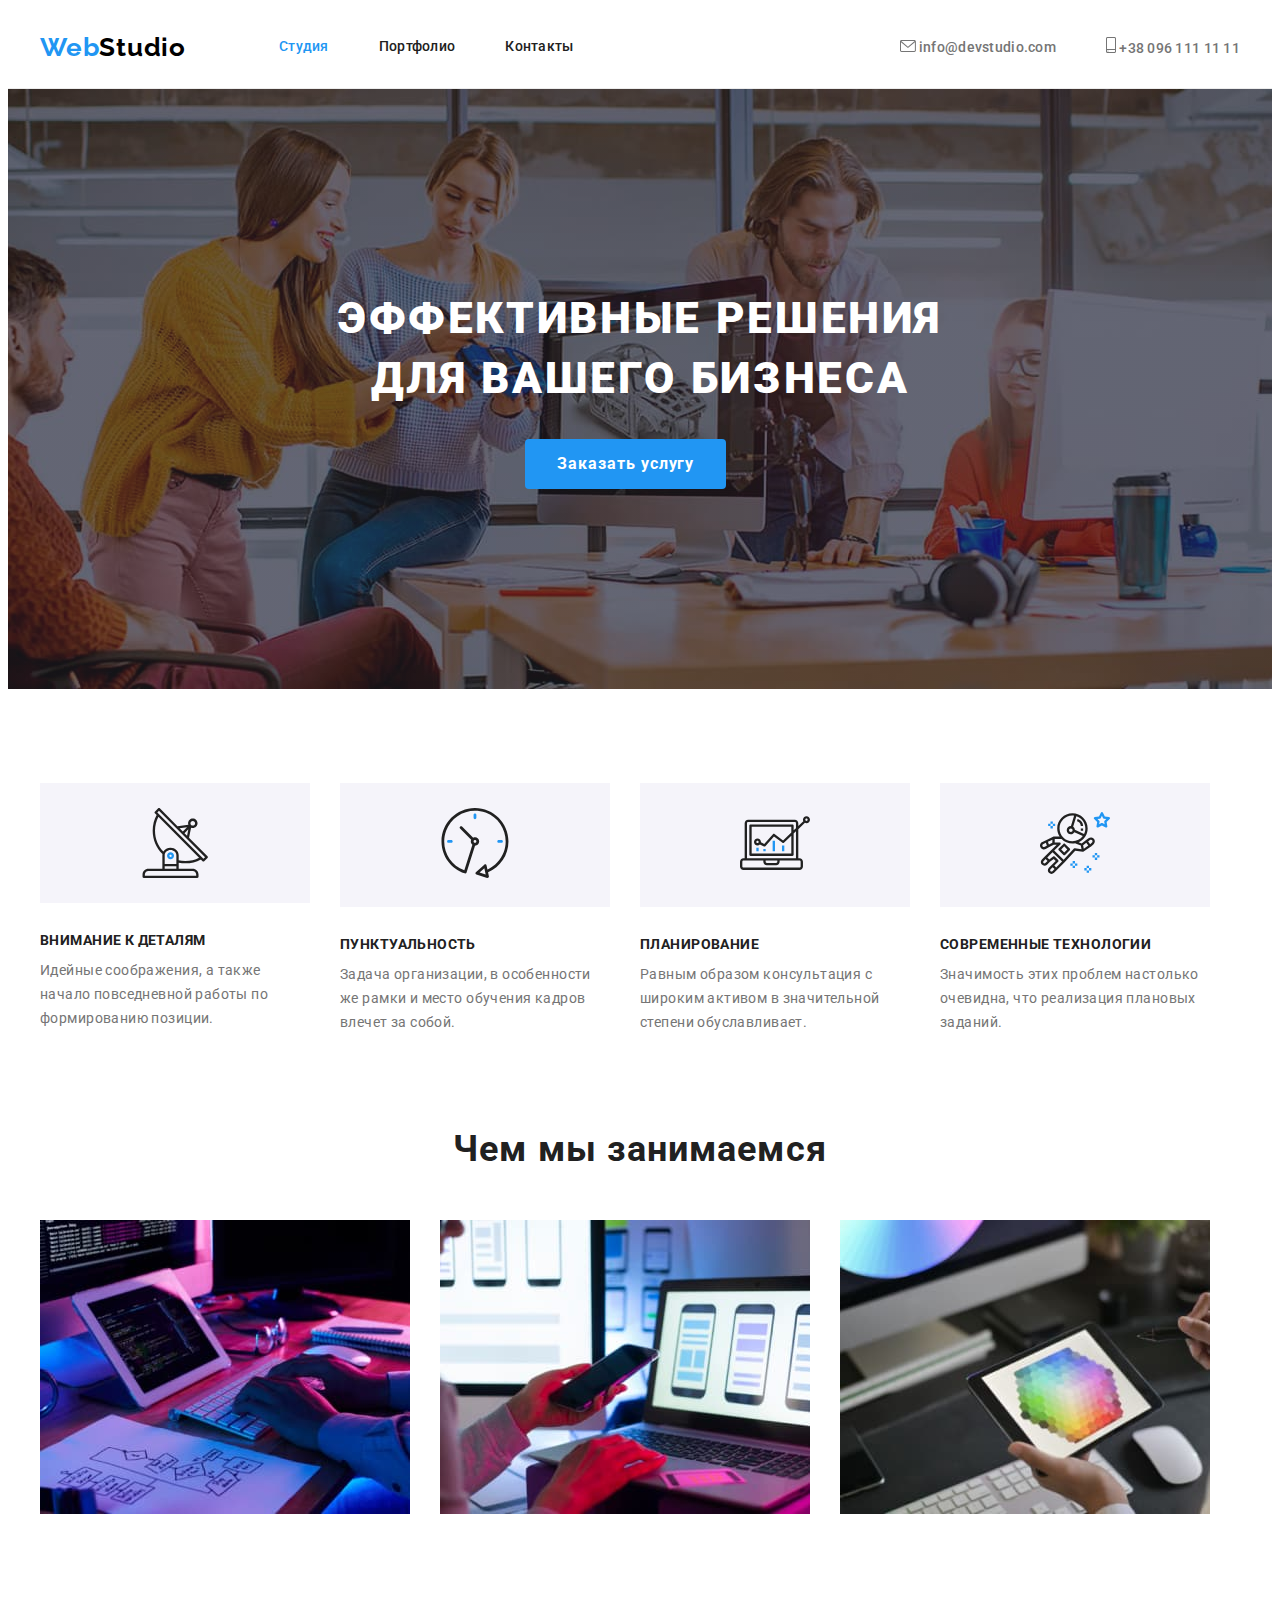
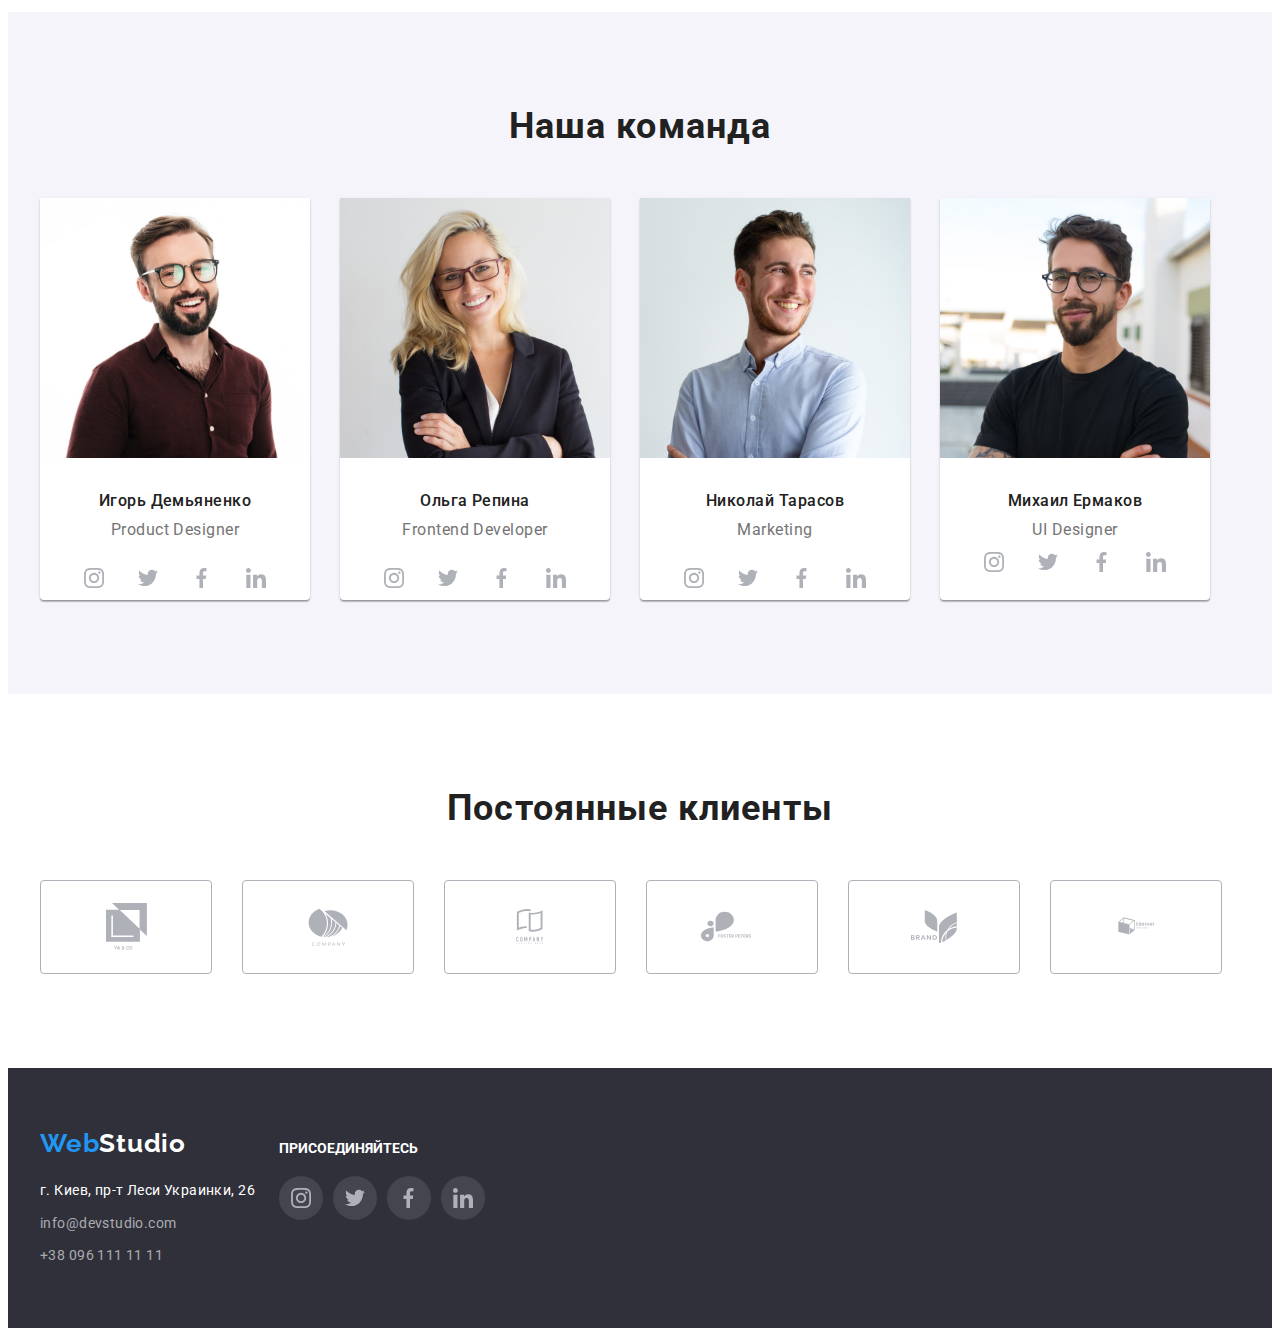
==== index.html @ 3e896472 "draft1" ====
<!DOCTYPE html>

<html lang="ru">
 
    <head>

<meta charset="utf-8"/>
<meta name="viewport" content="width=device-width, initial-scale=1.0"/>


<link rel="preconnect" href="https://fonts.googleapis.com">
<link rel="preconnect" href="https://fonts.gstatic.com" crossorigin>
<link href="https://fonts.googleapis.com/css2?family=Raleway:wght@700&family=Roboto:wght@400;500;700;900&family=Smooch&display=swap" rel="stylesheet">

<link rel="stylesheet" href="https://cdnjs.cloudflare.com/ajax/libs/modern-normalize/1.1.0/modern-normalize.min.css"
    integrity="sha512-wpPYUAdjBVSE4KJnH1VR1HeZfpl1ub8YT/NKx4PuQ5NmX2tKuGu6U/JRp5y+Y8XG2tV+wKQpNHVUX03MfMFn9Q=="
    crossorigin="anonymous" referrerpolicy="no-referrer" />

<link rel="stylesheet" href="./css/styles.css"/>

<title>
    Главная 
</title>

</head>
    
    <body>


<!-- Header -->
<header class="header">

    <div class="container header-container">
<!-- Логотип в хедере-->    
            <nav class="nav">
                <a class="logo-link" href="./index.html" lang="en">
                Web<span class="logo-studio-header">Studio</span>
                </a>
<!-- Навигация на другие страницы в хедере-->
                <ul class="nav-list list">
                    <li>
                    <a class="nav-item-current" href="./index.html">Студия</a>
                    </li>

                    <li>
                    <a class="nav-item" href="./portfolio.html">Портфолио</a>
                    </li>

                    <li>
                    <a class="nav-item" href="">Контакты</a>
                    </li>
    
                </ul>
            </nav>

<!--Контакты в хедере -->
            
                <ul class="list header-contacts">
                    
                    <li class="header-contacts-item-email">
                       
                       
                    <a class="header-email" href="mailto:info@devstudio.com">
                       
                        <svg class="header-envelope" width="16" height="12">
                            <use href="./images/icons.svg#icon-envelope-1">
                        
                            </use>
                        </svg>
                        info@devstudio.com</a>
                    
                    </li>

                    <li>
                        
                        <a class="header-phone" href="tel:+380961111111">
                        <svg class="header-icon-phone">
                            <use href="./images/icons.svg#icon-smartphone-1">
                            </use>
                        </svg>
                        +38 096 111 11 11</a>
                       
                </li>
                </ul>
    </div>
</header>

<!--Уникальный контент страницы -->
        <main>
    <!-- Header of HERO-->


<!-- Блок-герой -->

        <section class="hero-section">


</div>


            <div class="container hero-container">
                    <h1 class="hero-title">
                        Эффективные решения для вашего бизнеса
                    </h1>

                   <button class="hero-button" type="button">Заказать услугу</button>
                </div>
                </section> 

<!-- Особенности (скрытый заголовок) -->
        <section class="section">
            <div class="container">
                <h2 class="features-title section-title">
                    Особенности <!-- в финальной версии скрыть этот заголовок методами css -->
                </h2>

                <ul class="features-list list">
                    <li class="features-list-item">
                        
                        <div class="features-icons">
                            <svg class="antenna" width="70" height="70">
                            <use href="../images/icons.svg#icon-antenna-1">
                            </use>
                            </svg>
                        </div>
                        
                        
                        <h3 class="features-list-h3">
                            Внимание к деталям
                        </h3>
                        
                        <p class="features-paragraph">
                            Идейные соображения, а также начало повседневной работы по формированию позиции.
                        </p>

                    </li>

                     <li class="features-list-item">
                        <div class="features-icons">
                        <svg class="icon-clock" width="70" height="70">
                            <use href="../images/icons.svg#icon-clock-1-1">
                        
                            </use>
                            </div>
                        </svg>
                         <h3 class="features-list-h3">
                            Пунктуальность
                        </h3>
                   
                         <p class="features-paragraph">
                            Задача организации, в особенности же рамки и место обучения кадров влечет за собой.
                        </p>

                    </li>

                    <li class="features-list-item">
                        <div class="features-icons">
                        <svg class="icon-diagram" width="70" height="70">
                            <use href="../images/icons.svg#icon-diagram-1-1">
                        
                            </use>
                        </svg>
                        </div>
                        <h3 class="features-list-h3">
                            Планирование
                        </h3>
                
                        <p class="features-paragraph">
                            Равным образом консультация с широким активом в значительной степени обуславливает.
                        </p>

                    </li>

                
                    <li class="features-list-item">
                        
<div class="features-icons">
    <svg class="icon-diagram" width="70" height="70">
        <use href="../images/icons.svg#icon-astronaut-1-1">

        </use>
    </svg>
</div>
                        <h3 class="features-list-h3">
                            Современные технологии
                        </h3>
                        <p class="features-paragraph">
                            Значимость этих проблем настолько очевидна, что реализация плановых заданий.
                        </p>

                    </li>
    
                </ul>
            </div>
            </section>

<!-- Чем мы занимаемся -->

        <section class="section what-we-do-section">
            <div class="container">
                <h2 class="section-title">
                    Чем мы занимаемся
                </h2>
                <ul class="list what-we-do-list">
                    <li class="what-we-do-list-item">
                        <img src="./images/image1-desktop-applications.jpg" alt="Десктопные приложения" width="370" />                        
                    </li>
                    
                    <li>
                        <img src="./images/image2-mobile-applications.jpg" alt="Мобильные приложения" width="370" />                    
                    </li>
                    
                    <li>
                        <img src="./images/image3-design-solutions.jpg" alt="Дизайнерские решения" width="370" />                    
                    </li>
                </ul>

            </div>
        </section>

                
            
<!-- Наша команда -->
        <section class="section our-team"> 
          <div class="container">    
            
            <h2 class="section-title">
                    Наша команда
                </h2>

               
               
 <ul class="list our-team-list">


    <li class="our-team-list-li">
                        
                       <img class="our-team-list-img" src="./images/image4-igordemyanenko.jpg" alt="Игорь Демьяненко" width="270" height="260">
                        
                       
                       <div class="our-team-card-legend">
                        
                        <h3 class="our-team-list-header">Игорь Демьяненко</h3>
                        
                        <p class="our-team-list-paragraph" lang="en">Product Designer</p>             
                        </div>
          

                        <ul class="social-list">
                            <li class="social-item">
                                 <a class="social-icon" href="https://www.instagram.com/">
                                <svg width="20" height="20">
                                    <use href="./images/icons.svg#icon-instagram-2">
                                    </use>
                                </svg>
                                </a>                              
                            </li>
                            <li class="social-item">
                                <a class="social-icon" href="https://twitter.com/">
                                    <svg class="social-svg" width="20" height="20">
                                        <use href="./images/icons.svg#icon-twitter-1-1">
                                        </use>
                                    </svg>
                                </a>
                            </li>

                            <li class="social-item">
                                <a class="social-icon" href="https://www.facebook.com/" >
                                    <svg class="social-svg" width="20" height="20">
                                        <use href="./images/icons.svg#icon-vector-facebook-1" >
                                        </use>
                                    </svg>
                                </a>
                            </li>
                            <li class="social-item">
                                <a class="social-icon" href="https://www.linkedin.com/">
                                    <svg class="social-svg" width="20" height="20">
                                        <use href="./images/icons.svg#icon-linkedin-1-1" width="20" height="20">
                                        </use>
                                    </svg>
                                </a>
                            </li>
                        </ul>
                        
                    
    </li>

    <li class="our-team-list-li">
                                                
                        <img src="./images/image5-olgarepina.jpg" alt="Ольга Репина" width="270" height="260">
                        <div class="our-team-card-legend">
                            <h3 class="our-team-list-header">Ольга Репина</h3>
                        <p class="our-team-list-paragraph" lang="en">Frontend Developer</p>
                        </div>

<ul class="social-list">
    <li class="social-item">
        <a class="social-icon" href="https://www.instagram.com/">
            <svg width="20" height="20">
                <use href="./images/icons.svg#icon-instagram-2">
                </use>
            </svg>
        </a>
    </li>
    <li class="social-item">
        <a class="social-icon" href="https://twitter.com/">
            <svg class="social-svg" width="20" height="20">
                <use href="./images/icons.svg#icon-twitter-1-1">
                </use>
            </svg>
        </a>
    </li>

    <li class="social-item">
        <a class="social-icon" href="https://www.facebook.com/">
            <svg class="social-svg" width="20" height="20">
                <use href="./images/icons.svg#icon-vector-facebook-1">
                </use>
            </svg>
        </a>
    </li>
    <li class="social-item">
        <a class="social-icon" href="https://www.linkedin.com/">
            <svg class="social-svg" width="20" height="20">
                <use href="./images/icons.svg#icon-linkedin-1-1" width="20" height="20">
                </use>
            </svg>
        </a>
    </li>
</ul>

                        </li>

<li class="our-team-list-li">
                            
                        <img src="./images/image6-nikolaytarasov.jpg" alt="Николай Тарасов" width="270" height="260">
                        <div class="our-team-card-legend">
                        <h3 class="our-team-list-header">Николай Тарасов</h3>
                        <p class="our-team-list-paragraph" lang="en">Marketing</p>                                    
                        </div>  
                        
                        <ul class="social-list">
                            <li class="social-item">
                                <a class="social-icon" href="https://www.instagram.com/">
                                    <svg width="20" height="20">
                                        <use href="./images/icons.svg#icon-instagram-2">
                                        </use>
                                    </svg>
                                </a>
                            </li>
                            <li class="social-item">
                                <a class="social-icon" href="https://twitter.com/">
                                    <svg class="social-svg" width="20" height="20">
                                        <use href="./images/icons.svg#icon-twitter-1-1">
                                        </use>
                                    </svg>
                                </a>
                            </li>
                        
                            <li class="social-item">
                                <a class="social-icon" href="https://www.facebook.com/">
                                    <svg class="social-svg" width="20" height="20">
                                        <use href="./images/icons.svg#icon-vector-facebook-1">
                                        </use>
                                    </svg>
                                </a>
                            </li>
                            <li class="social-item">
                                <a class="social-icon" href="https://www.linkedin.com/">
                                    <svg class="social-svg" width="20" height="20">
                                        <use href="./images/icons.svg#icon-linkedin-1-1" width="20" height="20">
                                        </use>
                                    </svg>
                                </a>
                            </li>
                        </ul>

                            </li>

    <li class="our-team-list-li">
                                
                        <img src="./images/image7-mikhailyermakov.jpg" alt="Михаил Ермаков" width="270" height="260">
                        <div class="our-team-card-legend">
                            <h3 class="our-team-list-header">Михаил Ермаков</h3>
                        <p class="our-team-list-paragraph" lang="en">UI Designer</p>




<ul class="social-list">
    <li class="social-item">
        <a class="social-icon" href="https://www.instagram.com/">
            <svg width="20" height="20">
                <use href="./images/icons.svg#icon-instagram-2">
                </use>
            </svg>
        </a>
    </li>
    <li class="social-item">
        <a class="social-icon" href="https://twitter.com/">
            <svg class="social-svg" width="20" height="20">
                <use href="./images/icons.svg#icon-twitter-1-1">
                </use>
            </svg>
        </a>
    </li>

    <li class="social-item">
        <a class="social-icon" href="https://www.facebook.com/">
            <svg class="social-svg" width="20" height="20">
                <use href="./images/icons.svg#icon-vector-facebook-1">
                </use>
            </svg>
        </a>
    </li>
    <li class="social-item">
        <a class="social-icon" href="https://www.linkedin.com/">
            <svg class="social-svg" width="20" height="20">
                <use href="./images/icons.svg#icon-linkedin-1-1" width="20" height="20">
                </use>
            </svg>
        </a>
    </li>
</ul>

                        </div>    
                            </li>
                </ul>

                </div>  
            </section>
       

<section class="section clients">
    <div class="container">
        <h2 class="section-title">
            Постоянные клиенты
          </h2>

        <ul class="list clients-list">

            <li class="clients-list-item">

        <a class="clients-link" href="https://www.linkedin.com/">
            <svg class="clients-icon" width="41"; height="47">
            <use href="./images/icons.svg#icon-ya-co">
            </use>
            </svg>
        </a>
                                  
            </li>
            
            <li class="clients-list-item">
                
         <a class="clients-link" href="https://www.linkedin.com/">
                      <svg class="clients-icon" width="40"; height="52">
                        <use href="./images/icons.svg#icon-company-1">
                        </use>
                    </svg>
                </a>
            
            </li>

            <li class="clients-list-item">
                
                <a class="clients-link" href="https://www.linkedin.com/">
                  <svg class="clients-icon" width="84"; height="40">
                        <use href="./images/icons.svg#icon-company-2">
                        </use>
                    </svg>
                </a>
                </li>

            <li class="clients-list-item">
                
                <a class="clients-link" href="https://www.linkedin.com/">
            
                    <svg class="clients-icon" width="62"; height="45">
                        <use href="./images/icons.svg#icon-foster-poster">
                        </use>
                    </svg>
                </a>
                
            </li>

            <li class="clients-list-item">
                
                <a class="clients-link" href="https://www.linkedin.com/">
            
                    <svg class="clients-icon" width="94" height="44">
                        <use href="./images/icons.svg#icon-brand">
                        </use>
                    </svg>
                </a>
            
            </li>

            <li class="clients-list-item">
                
                <a class="clients-link" href="https://www.linkedin.com/">
            
                    <svg class="clients-icon" width="41"; height="47">
                        <use href="./images/icons.svg#icon-tag-line">
                        </use>
                    </svg>
                </a>
                
            </li>
        
        
        </ul>

    </div>

</section>


        </main>



<footer class="footer">
    
<div class="container footer-container">


    <div class="footer-box-1">

        <a class="logo-link logo-link-footer" href="" lang="en">
        Web<span class="logo-studio-footer">Studio</span>
        </a>

        <br>

        <address>

        <ul class="address list">
            <li class="footer-list-item">
            <a class="address-location" href="https://goo.gl/maps/uR5vyPPweFNLkcyV9" target="_blank"
                rel="noopener noreferrer">г. Киев, пр-т Леси Украинки, 26</a>
            </li>
            <li class="footer-list-item">
            <a class="address-email" href="mailto:info@devstudio.com">info@devstudio.com</a>
            </li>

            <li class="footer-list-item">
            <a class="address-phone" href="tel:+380961111111">+38 096 111 11 11</a>
            </li>
        </ul>

        </address>

    </div>


<!-- SECTION2 -->

    <div class="footer-box-2">
        <h3 class="footer-message">присоединяйтесь</h3>

        <ul class="social-list footer-section2-list">
            <li class="footer-social-item footer-section2-">
                <a class="social-icon" href="https://www.instagram.com/">
                    <svg width="20" height="20">
                        <use href="./images/icons.svg#icon-instagram-2">
                        </use>
                    </svg>
                </a>
            </li>
            <li class="footer-social-item">
                <a class="footer-social-icon" href="https://twitter.com/">
                    <svg class="social-svg footer-social-svg" width="20" height="20">
                      <use href="./images/icons.svg#icon-twitter-1-1">
                     </use>
                    </svg>
                </a>
            </li>

            <li class="footer-social-item">
                <a class="social-icon" href="https://www.facebook.com/">
                    <svg class="social-svg" width="20" height="20">
                    <use href="./images/icons.svg#icon-vector-facebook-1">
                    </use>
                    </svg>
                </a>
            </li>
            <li class="footer-social-item">
                <a class="social-icon" href="https://www.linkedin.com/">
                    <svg class="social-svg" width="20" height="20">
                    <use href="./images/icons.svg#icon-linkedin-1-1" width="20" height="20">
                    </use>
                    </svg>
            </a>
            </li>
        </ul>
    </div>


  
</div>
</footer>

</body>
</html>
---- css/styles.css ----
:root {
    --primary-text-color:#212121;
    --secondary-text-color:#757575;
    --primary-accent-color:#2196F3;
    --secondary-accent-color:rgba(255,255,255,0.6);
    --tertiary-accent-color:#D9D9D9;
    --primary-background-color:#FFFFFF;
    --header-background-color:#FFFFFF;
    --footer-background-color:#2F303A;
    --portfolio-button-background-color:#F5F4FA;
}

body {
        font-family: Roboto, sans-serif;
        color: var(--primary-text-color);
        background-color: var(--primary-background-color);
}

h1,
h2,
h3,
p,
ul {
    margin: 0;
    padding: 0;

}

.section {
    margin: 0;
    padding-top: 94px;
    padding-right: 0;
    padding-bottom: 94px;
    padding-left:0;
       
    }

.container {
width: 1200px;
margin-top: 0;
margin-right: auto;
margin-bottom: 0;
margin-left: auto;
padding-top:0;
padding-right: 15px;
padding-bottom:0;
padding-left:15px;

}

.header {
background-color: var(--header-background-color);
border-bottom: 1px solid #ECECEC;
padding-top: 24px;
padding-bottom: 25px;
}
.header-container {
display: flex;
justify-content:space-between;
align-items:center;

}

  
.nav {
    display: flex;
    align-items: center;
    }
.logo-link {
    display: inline-block;
    margin-right: 93px;
    font-family: 'Raleway';
font-weight: 700;
font-size: 26px;
line-height: 1.19;
letter-spacing: 0.03em;
text-decoration: none;
color: var(--primary-accent-color);
    
}

.logo-link:hover,
.logo-link:focus,
.nav-item-current:hover,
.nav-item-current:focus,
.nav-item:hover,
.nav-item:focus,

.header-email:hover,
.header-email:focus,

.header-phone:hover,
.header-phone:focus,

.address-location:hover,
.address-location:focus,
.address-email:hover,
.address-email:focus,
.address-phone:hover,
.address-phone:focus,
.portfolio-cards-title:hover,
.portfolio-cards-title:focus,
.portfolio-cards-text:hover,
.portfolio-cards-text:focus {
    color:var(--primary-accent-color);
}

.logo-studio-header {
        color: #000000;
}

.list {list-style:none;}

.nav-list {   
    display: flex;
    
    font-weight: 500;
font-size: 14px;
line-height: 1.14;
letter-spacing: 0.02em;
}

.nav-list li:not(:last-child) {
    margin-right: 50px;
}

.nav-item-current {
    color: var(--primary-accent-color);
    text-decoration: none;
}
.nav-item {
    text-decoration: none;
    color:var(--primary-text-color);
}

.header-contacts { 
    display: flex;
    }

.header-contacts li+li {
    margin-left:50px;
}

.header-envelope {
    fill: #757575;
}
.header-envelope:hover {
    fill: var(--primary-accent-color);
}
.header-icon-phone {
    width: 10px;
    height: 16px;
    fill: #757575;
    }

    .header-icon-phone:hover {
        fill:var(--primary-accent-color)
    }
.header-email {
    
    font-weight: 500;
font-size: 14px;
line-height: 1.14;
letter-spacing: 0.02em;
color: var(--secondary-text-color);
text-decoration: none;
}




.header-phone {
    font-weight: 500;
font-size: 14px;
line-height: 1.14;
letter-spacing: 0.02em;color: var(--secondary-text-color);
text-decoration: none;
}
/* HERO */

.hero-section {

    background-image: linear-gradient(to right,
                rgba(47,48,58,0.4),
                rgba(47,48,58,0.4)),
            url(../images/image17-index-overlay.jpg);
        background-repeat: no-repeat;
        background-size: cover;
        background-position: center;
        max-width: 1600px;
    height: 600px;
    margin-left: auto;
    margin-right: auto;  
    background-color: #2F303A;
}



.hero-title{
    max-width: 696px;
    margin-left:auto;
    margin-right:auto;
    margin-bottom: 30px;
font-weight: 900;
font-size: 44px;
line-height: 1.36;
letter-spacing: 0.06em;
text-align: center;
text-transform: uppercase;
color: #FFFFFF;
}
.hero-container {
    padding-top: 200px;
    padding-bottom:200px;
}
.hero-button {
    min-width: 200px;
    margin-left: 485px;
    padding-top: 8px;
    padding-right: 30px;
padding-bottom: 8px;
padding-left: 30px;

font-family: inherit;
font-weight: 700;
font-size: 16px;
line-height: 1.87;
text-align: center;
letter-spacing: 0.06em;
color: #FFFFFF;
cursor: pointer;
border-radius:4px;
border: 2px solid transparent;
background-color: var(--primary-accent-color);
}



.section-title {
    margin-bottom:50px;
font-weight: 700;
font-size: 36px;
line-height: 1.16;
text-align: center;
letter-spacing: 0.03em;
color: var(--primary-text-color);

}

 
.features-title, .examples-of-our-works-title {
        display:none;
        opacity: 0;
}

.features-list {
   display:flex;
    font-weight: 700;
font-size: 14px;
line-height: 1.14;
text-align: left;
letter-spacing: 0.03em;
text-transform: uppercase;
color: var(--primary-text-color);

}

.features-list-item {
    width: 270px;
       
  
} 

.features-list li:not(:last-child) {
    margin-right: 30px;
}

.features-icons {
   display: block;
   padding-top: 25px;
   padding-bottom: 25px;
   padding-left: 100px;
   padding-right: 100px;
   margin-bottom: 30px;
   
   background-color: #F5F4FA; 

}
.antenna {
   display:block;
   width: 70px;
  height: 70px;
  
      
}


.features-paragraph {
    font-weight: 400;
font-size: 14px;
line-height: 1.71;
letter-spacing: 0.03em;
text-transform: none;
color: var(--secondary-text-color);
}

.features-list-h3 {
    font-size: 14px;
    margin-bottom:10px;
}

/* WHAT WE DO */


.what-we-do-section {
    padding-top: 0;
    }

.what-we-do-list {
    display: flex;
}


.what-we-do-list li:not(:last-child) {
    margin-right:30px;
}

/* OUR TEAM */

.our-team {
    background-color: #F5F4FA;
}

.our-team-list {
    display: flex;
}

.our-team-list li:not(:last-child){
    margin-right: 30px;
}

.our-team-list-li {
    border-bottom-right-radius: 4px;
    border-bottom-left-radius: 4px;
     
    background-color: white;
    box-shadow: 
    0 2px 1px 0 rgba(0,0,0,0.2),
    0 1px 1px 0 rgba(0, 0, 0, 0.14),
    0 1px 3px 0 rgba(0,0,0,0.12);
    }

.our-team-list-header {
    margin-bottom: 10px;
font-weight: 500;
font-size: 16px;
line-height: 1.18;
letter-spacing: 0.03em;
text-align: center;

}

.our-team-card-legend {
    padding-top:30px;
    padding-bottom:16px;
}

.our-team-list-paragraph {
    font-size: 16px;
line-height: 1.18;
letter-spacing: 0.03em;
text-align: center;
color: var(--secondary-text-color);
}

.social-list {
    
    display: flex;
    
    width: 206px;
    margin-right: auto;
    margin-left: auto;
    margin-top: 0;
    margin-bottom: 0;
    padding:0;
    height: 44px;
    list-style: none;

}

.social-item {
    width: 44px;
        padding-top: 12px;
    padding-bottom: 12px;
    padding-right: 12px;
    padding-left: 12px;
    
    }

.social-list li:not(:last-child) {
        margin-right: 10px;
    }

.social-icon {
    width: 20px;
    height: 20px;
    display: inline-block;
      }

     .social-item:hover {
        border-radius: 22px;
        background-color: var(--primary-accent-color);}
      
.clients-list {
    display: flex;

}

.clients-list-item {
    display: flex;
    width: 170px;
    min-height: 92px;

    margin-top: 0;
    margin-bottom: 0;
    margin-left: 0;
    align-items: center;

    border: 1px solid #AFB1B8;
    border-radius: 4px;
}

.clients-list li:not(:last-child) {
    margin-right: 30px;
}

.clients-icon {
    display: block;
    fill: #AFB1B8;
}

.clients-link {
    display: inline-block;
    margin-right: auto;
    margin-left: auto;

}

.clients-link:hover,
.clients-link:focus {
    color: var(--primary-accent-color);

}

.clients-icon:hover,
.clients-icon:focus {
    fill: var(--primary-accent-color);
}
     


/* FOOTER */

.footer {
    padding-top: 60px;
    padding-bottom:60px;

    background-color: var(--footer-background-color);
}

.footer-container {
    display: flex;
}

.footer-box-1 {
   
}

.footer-box-2 {
    
    padding-top: 12px;
}

.footer-message{
    display: block;
    margin-bottom: 20px;
    font-size: 14px;
    font-weight: 700;
    text-transform: uppercase;
        color: white;
}

.footer-social-item {
    width: 44px;
    padding-top: 12px;
    padding-bottom: 12px;
    padding-right: 12px;
    padding-left: 12px;
    
    border-radius: 22px;
    background-color: rgba(255, 255, 255, 0.1);

}

.footer-social-item:hover {
    border-radius: 22px;
    background-color: var(--primary-accent-color);
}

.footer-social-svg {
   
}

.logo-link-footer {
    padding-bottom: 20px;
}
.logo-studio-footer {
    color: #FFFFFF;
}

.address {   
    font-style:normal;
font-size: 14px;
line-height: 1.71;
letter-spacing: 0.03em;
}

.address-location{ 
        color: #FFFFFF;
text-decoration: none;
}

.address-email{
    color: var(--secondary-accent-color);
text-decoration: none;
}

.footer-list-item:not(:last-child){
    margin-bottom: 9px;
}

.address-phone{
    color:var(--secondary-accent-color);
text-decoration: none;
}

/* PORTFOLIO */

.portfolio-h1 {
    display:none;
}

.portfolio-filter{
    display: flex;
    margin-bottom: 50px;
    justify-content:center;
    }
.portfolio-filter li:not(:last-child) {
margin-right: 8px;

}

.portfolio-cards-legend {
padding-top:20px;
padding-right: 24px;
padding-bottom: 20px;
padding-left:24px;
/* border: 1px solid #D9D9D9; */
}

.portfolio-button {
    
    padding: 4px 20px;
    border-radius: 4px;
    border: 2px solid transparent;
    

    font-family: inherit;
    font-weight: 500;
    font-size: 16px;
    line-height: 1.62;
    text-align: center;
    letter-spacing: 0.03em;
    
    
    color: var(--primary-text-color);
    background-color: var(--portfolio-button-background-color);
}
.portfolio-button:hover,
.portfolio-button:focus {
    font-family: inherit;
    font-weight: 500;
    font-size: 16px;
    line-height: 1.62;
    text-align: center;
    letter-spacing: 0.03em;
    color: #FFFFFF;
    background-color: var(--primary-accent-color);

    box-shadow: 
    0 2px 2px 0 rgba(0, 0, 0, 0.12),
    0 1px 2px 0 rgba(0, 0, 0, 0.08),
    0 3px 1px 0 rgba(0, 0, 0, 0.1);
}

.portfolio-cards {
    display: flex;
    flex-wrap: wrap;
    
}

.portfolio-cards-item {
outline: 1px solid #EEEEEE;
    }

    

.portfolio-cards-item:not(:nth-child(3n)) {
    margin-right: 30px;
}

.portfolio-cards-item:not(:nth-last-child(-n+3)) {
    margin-bottom: 30px;
    
}


.portfolio-cards-item:hover,
.portfolio-card-item:focus {
box-shadow:
1px 4px 6px 0 rgba(0, 0, 0, 0.16),
0 4px 4px 0 rgba(0, 0, 0, 0.06),
0 1px 1px 0 rgba(0, 0, 0, 0.12);

}



.portfolio-cards-title {
   font-weight: 700;
   margin-bottom:4px;
font-size: 18px;
line-height: 2;
text-align: left;
letter-spacing: 0.06em;
vertical-align: top;
color: var(--primary-text-color);
}

.portfolio-cards-text {
   font-weight: 400;
font-size: 16px;
line-height: 1.87;
text-align: left;
vertical-align: top;
letter-spacing: 0.03em; 
color: var(--secondary-text-color);
 }
 .portfolio-cards-link {
    text-decoration: none;
 }
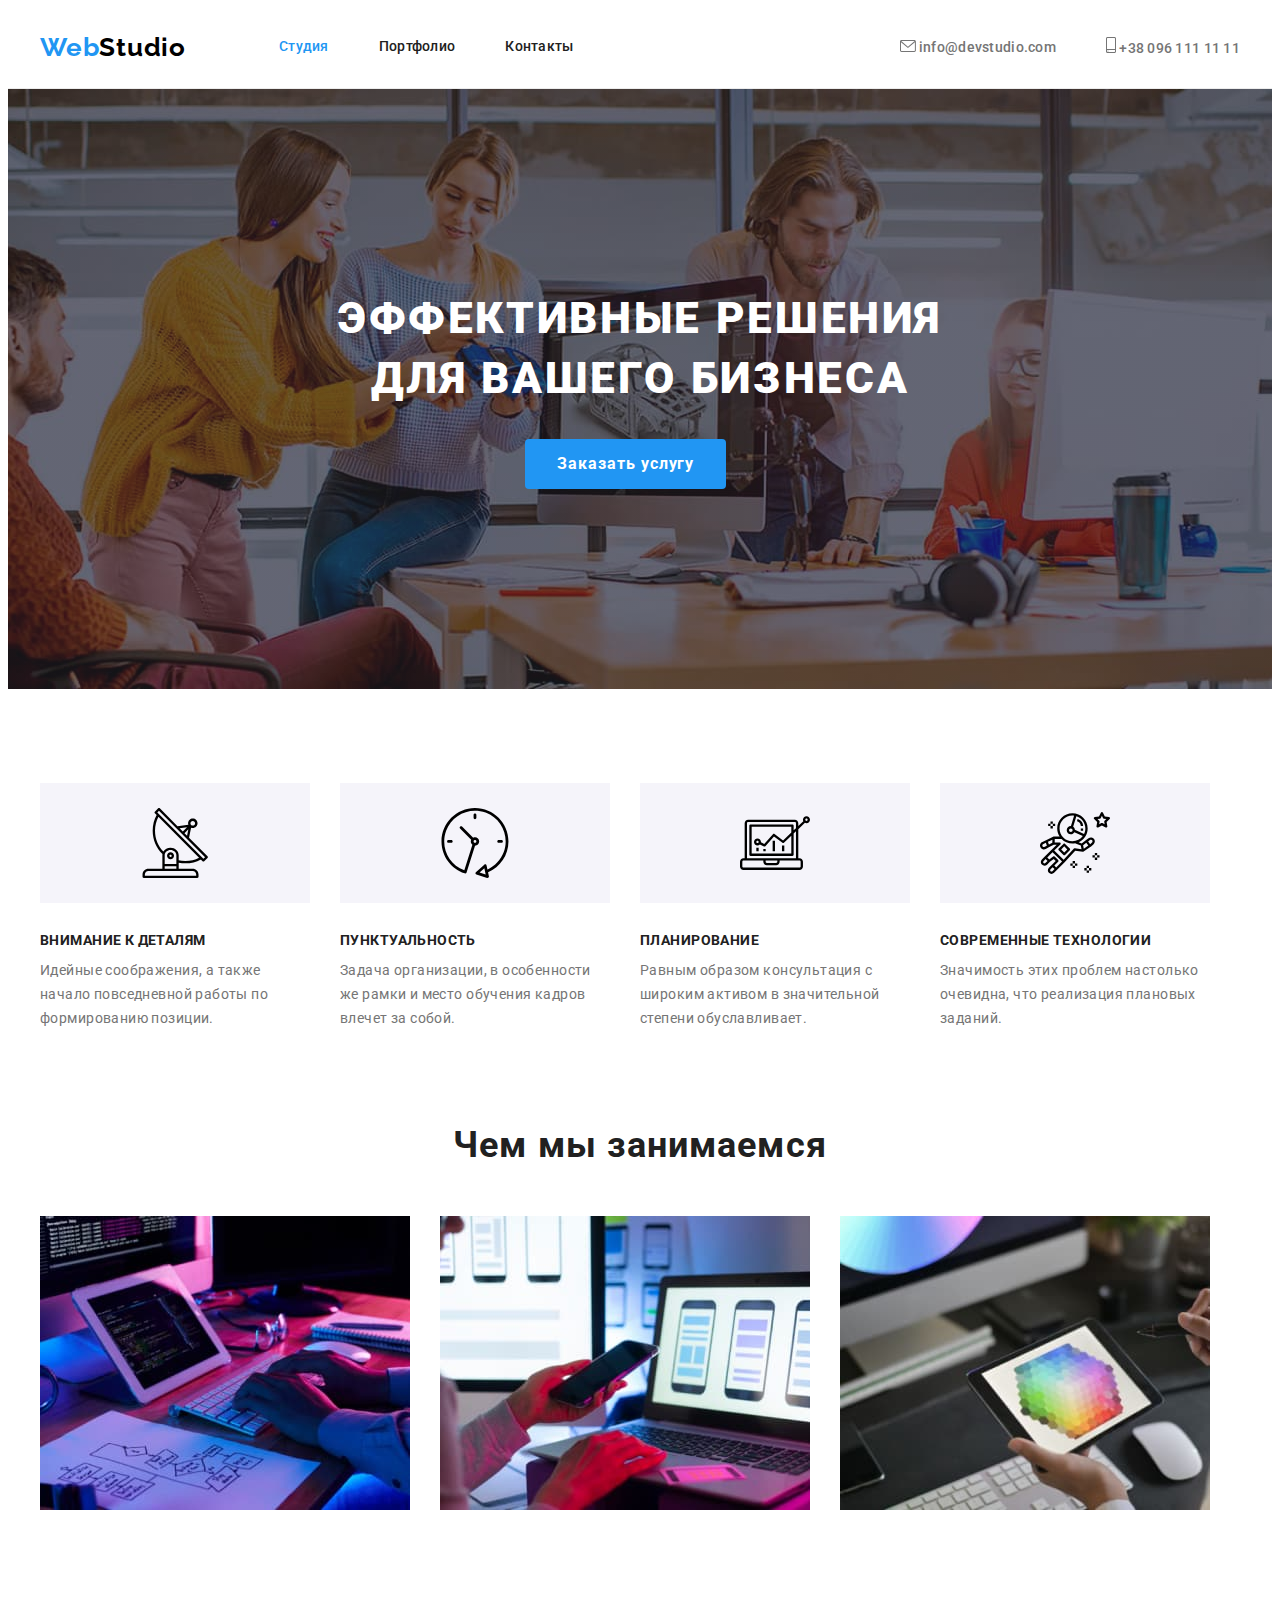
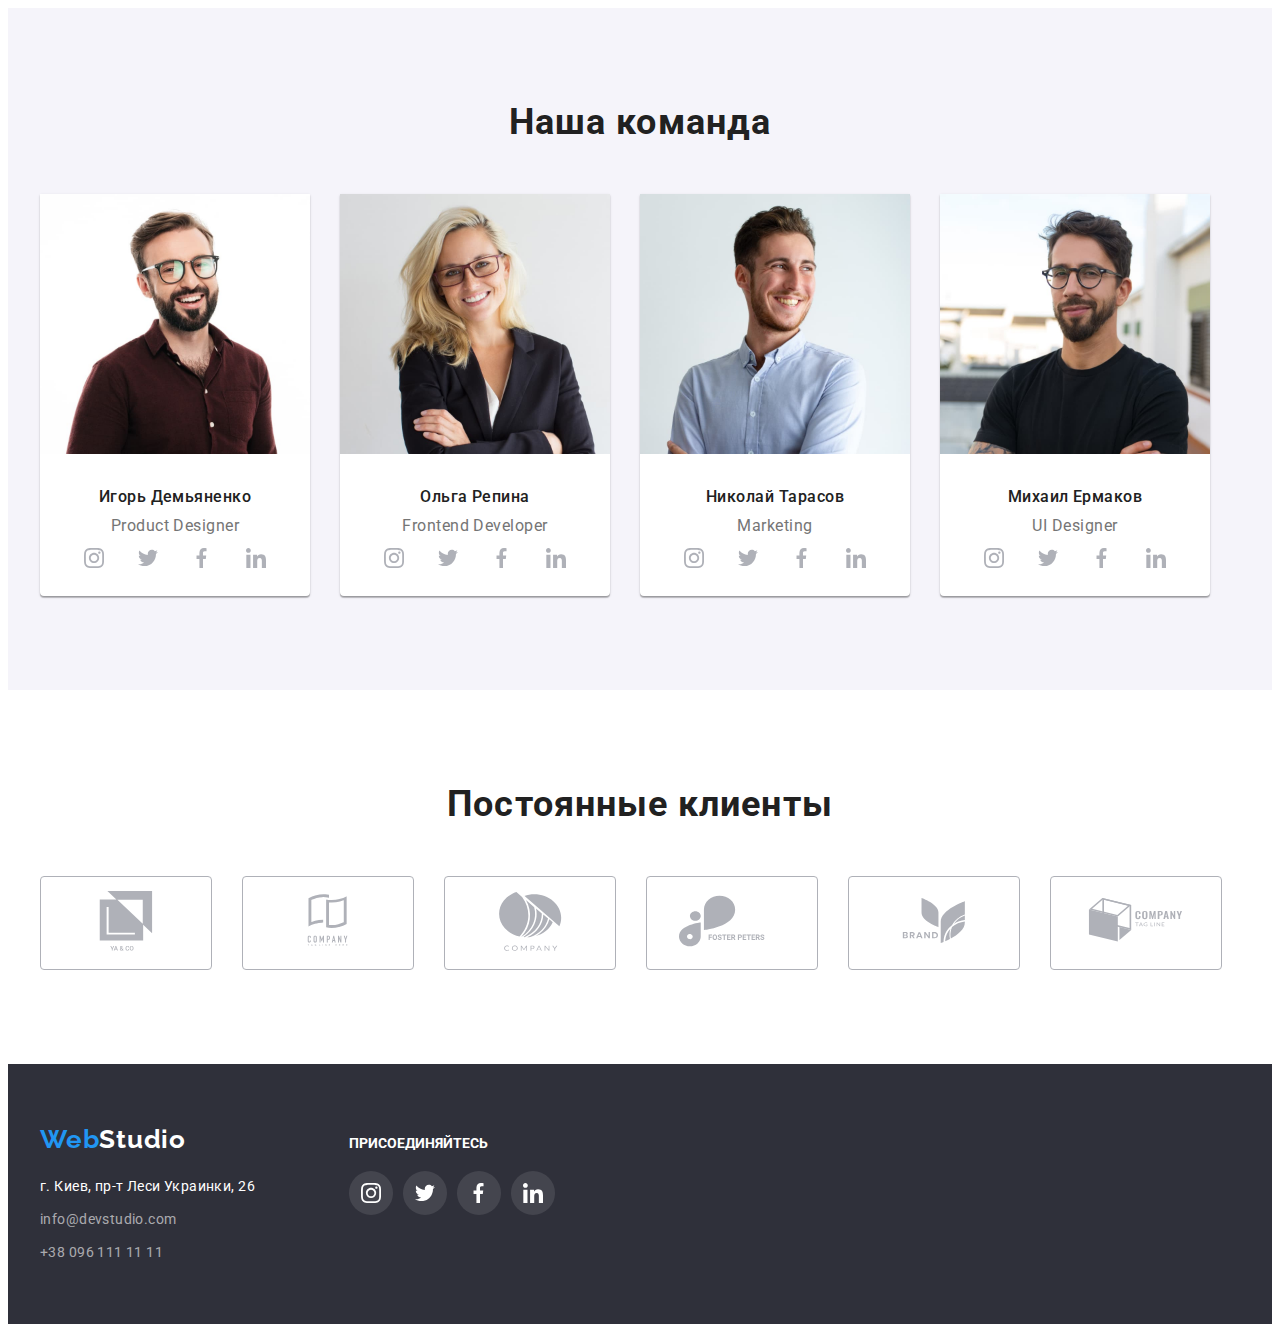
==== commit 7c0bac95: "final draft" ====
--- a/index.html
+++ b/index.html
@@ -59,15 +59,18 @@
                     
                     <li class="header-contacts-item-email">
                        
-                       
+                    
                     <a class="header-email" href="mailto:info@devstudio.com">
-                       
+                      
                         <svg class="header-envelope" width="16" height="12">
                             <use href="./images/icons.svg#icon-envelope-1">
                         
                             </use>
                         </svg>
-                        info@devstudio.com</a>
+                        info@devstudio.com
+                    
+                    </a>
+                    
                     
                     </li>
 
@@ -111,7 +114,7 @@
         <section class="section">
             <div class="container">
                 <h2 class="features-title section-title">
-                    Особенности <!-- в финальной версии скрыть этот заголовок методами css -->
+                   
                 </h2>
 
                 <ul class="features-list list">
@@ -119,7 +122,7 @@
                         
                         <div class="features-icons">
                             <svg class="antenna" width="70" height="70">
-                            <use href="../images/icons.svg#icon-antenna-1">
+                            <use href="./images/icons.svg#icon-antenna-1">
                             </use>
                             </svg>
                         </div>
@@ -138,7 +141,7 @@
                      <li class="features-list-item">
                         <div class="features-icons">
                         <svg class="icon-clock" width="70" height="70">
-                            <use href="../images/icons.svg#icon-clock-1-1">
+                            <use href="./images/icons.svg#icon-clock-1-1">
                         
                             </use>
                             </div>
@@ -156,7 +159,7 @@
                     <li class="features-list-item">
                         <div class="features-icons">
                         <svg class="icon-diagram" width="70" height="70">
-                            <use href="../images/icons.svg#icon-diagram-1-1">
+                            <use href="./images/icons.svg#icon-diagram-1-1">
                         
                             </use>
                         </svg>
@@ -176,7 +179,7 @@
                         
 <div class="features-icons">
     <svg class="icon-diagram" width="70" height="70">
-        <use href="../images/icons.svg#icon-astronaut-1-1">
+        <use href="./images/icons.svg#icon-astronaut-1-1">
 
         </use>
     </svg>
@@ -238,111 +241,114 @@
                        <img class="our-team-list-img" src="./images/image4-igordemyanenko.jpg" alt="Игорь Демьяненко" width="270" height="260">
                         
                        
-                       <div class="our-team-card-legend">
+        <div class="our-team-card-legend">
                         
                         <h3 class="our-team-list-header">Игорь Демьяненко</h3>
                         
-                        <p class="our-team-list-paragraph" lang="en">Product Designer</p>             
-                        </div>
-          
-
-                        <ul class="social-list">
-                            <li class="social-item">
-                                 <a class="social-icon" href="https://www.instagram.com/">
-                                <svg width="20" height="20">
-                                    <use href="./images/icons.svg#icon-instagram-2">
-                                    </use>
-                                </svg>
-                                </a>                              
-                            </li>
-                            <li class="social-item">
-                                <a class="social-icon" href="https://twitter.com/">
-                                    <svg class="social-svg" width="20" height="20">
-                                        <use href="./images/icons.svg#icon-twitter-1-1">
-                                        </use>
-                                    </svg>
-                                </a>
-                            </li>
-
-                            <li class="social-item">
-                                <a class="social-icon" href="https://www.facebook.com/" >
-                                    <svg class="social-svg" width="20" height="20">
-                                        <use href="./images/icons.svg#icon-vector-facebook-1" >
-                                        </use>
-                                    </svg>
-                                </a>
-                            </li>
-                            <li class="social-item">
-                                <a class="social-icon" href="https://www.linkedin.com/">
-                                    <svg class="social-svg" width="20" height="20">
-                                        <use href="./images/icons.svg#icon-linkedin-1-1" width="20" height="20">
-                                        </use>
-                                    </svg>
-                                </a>
-                            </li>
-                        </ul>
-                        
-                    
-    </li>
+                        <p class="our-team-list-paragraph" lang="en">Product Designer</p>
+                        
+                        
+    <ul class="social-list">
+    <li class="social-item">
+        <a class="social-icon" href="https://www.instagram.com/">
+            <svg class="social-svg" width="20" height="20">
+                <use href="./images/icons.svg#icon-instagram-2">
+                </use>
+            </svg>
+        </a>
+    </li>
+    <li class="social-item">
+        <a class="social-icon" href="https://twitter.com/">
+            <svg class="social-svg" width="20" height="20">
+                <use href="./images/icons.svg#icon-twitter-1-1">
+                </use>
+            </svg>
+        </a>
+    </li>
+
+    <li class="social-item">
+        <a class="social-icon" href="https://www.facebook.com/">
+            <svg class="social-svg" width="20" height="20">
+                <use href="./images/icons.svg#icon-vector-facebook-1">
+                </use>
+            </svg>
+        </a>
+    </li>
+    <li class="social-item">
+        <a class="social-icon" href="https://www.linkedin.com/">
+            <svg class="social-svg" width="20" height="20">
+                <use href="./images/icons.svg#icon-linkedin-1-1" width="20" height="20">
+                </use>
+            </svg>
+        </a>
+    </li>
+</ul>
+
+        </div>
+                          
+    </li>
+
 
     <li class="our-team-list-li">
                                                 
                         <img src="./images/image5-olgarepina.jpg" alt="Ольга Репина" width="270" height="260">
-                        <div class="our-team-card-legend">
+        <div class="our-team-card-legend">
                             <h3 class="our-team-list-header">Ольга Репина</h3>
                         <p class="our-team-list-paragraph" lang="en">Frontend Developer</p>
-                        </div>
-
-<ul class="social-list">
-    <li class="social-item">
-        <a class="social-icon" href="https://www.instagram.com/">
-            <svg width="20" height="20">
-                <use href="./images/icons.svg#icon-instagram-2">
-                </use>
-            </svg>
-        </a>
-    </li>
-    <li class="social-item">
-        <a class="social-icon" href="https://twitter.com/">
-            <svg class="social-svg" width="20" height="20">
-                <use href="./images/icons.svg#icon-twitter-1-1">
-                </use>
-            </svg>
-        </a>
-    </li>
-
-    <li class="social-item">
-        <a class="social-icon" href="https://www.facebook.com/">
-            <svg class="social-svg" width="20" height="20">
-                <use href="./images/icons.svg#icon-vector-facebook-1">
-                </use>
-            </svg>
-        </a>
-    </li>
-    <li class="social-item">
-        <a class="social-icon" href="https://www.linkedin.com/">
-            <svg class="social-svg" width="20" height="20">
-                <use href="./images/icons.svg#icon-linkedin-1-1" width="20" height="20">
-                </use>
-            </svg>
-        </a>
-    </li>
-</ul>
+            
+            <ul class="social-list">
+                <li class="social-item">
+                    <a class="social-icon" href="https://www.instagram.com/">
+                        <svg class="social-svg" width="20" height="20">
+                            <use href="./images/icons.svg#icon-instagram-2">
+                            </use>
+                        </svg>
+                    </a>
+                </li>
+                <li class="social-item">
+                    <a class="social-icon" href="https://twitter.com/">
+                        <svg class="social-svg" width="20" height="20">
+                            <use href="./images/icons.svg#icon-twitter-1-1">
+                            </use>
+                        </svg>
+                    </a>
+                </li>
+            
+                <li class="social-item">
+                    <a class="social-icon" href="https://www.facebook.com/">
+                        <svg class="social-svg" width="20" height="20">
+                            <use href="./images/icons.svg#icon-vector-facebook-1">
+                            </use>
+                        </svg>
+                    </a>
+                </li>
+                <li class="social-item">
+                    <a class="social-icon" href="https://www.linkedin.com/">
+                        <svg class="social-svg" width="20" height="20">
+                            <use href="./images/icons.svg#icon-linkedin-1-1" width="20" height="20">
+                            </use>
+                        </svg>
+                    </a>
+                </li>
+            </ul>
+                         
+        </div>
 
                         </li>
+
 
 <li class="our-team-list-li">
                             
                         <img src="./images/image6-nikolaytarasov.jpg" alt="Николай Тарасов" width="270" height="260">
-                        <div class="our-team-card-legend">
+        
+        <div class="our-team-card-legend">
                         <h3 class="our-team-list-header">Николай Тарасов</h3>
                         <p class="our-team-list-paragraph" lang="en">Marketing</p>                                    
-                        </div>  
-                        
+                                            
                         <ul class="social-list">
                             <li class="social-item">
                                 <a class="social-icon" href="https://www.instagram.com/">
-                                    <svg width="20" height="20">
+                                    <svg class="social-svg" width="20" height="20">
                                         <use href="./images/icons.svg#icon-instagram-2">
                                         </use>
                                     </svg>
@@ -374,27 +380,26 @@
                                 </a>
                             </li>
                         </ul>
-
+            </div>
                             </li>
+
 
     <li class="our-team-list-li">
                                 
                         <img src="./images/image7-mikhailyermakov.jpg" alt="Михаил Ермаков" width="270" height="260">
-                        <div class="our-team-card-legend">
+                
+            <div class="our-team-card-legend">
                             <h3 class="our-team-list-header">Михаил Ермаков</h3>
-                        <p class="our-team-list-paragraph" lang="en">UI Designer</p>
-
-
-
+                            <p class="our-team-list-paragraph" lang="en">UI Designer</p>
 
 <ul class="social-list">
     <li class="social-item">
-        <a class="social-icon" href="https://www.instagram.com/">
-            <svg width="20" height="20">
-                <use href="./images/icons.svg#icon-instagram-2">
-                </use>
-            </svg>
-        </a>
+<a class="social-icon" href="https://www.instagram.com/">
+    <svg class="social-svg" width="20" height="20">
+        <use href="./images/icons.svg#icon-instagram-2">
+        </use>
+    </svg>
+</a>
     </li>
     <li class="social-item">
         <a class="social-icon" href="https://twitter.com/">
@@ -423,15 +428,15 @@
     </li>
 </ul>
 
-                        </div>    
-                            </li>
-                </ul>
-
-                </div>  
-            </section>
+</div>    
+</li>
+</ul>
+
+</div>  
+</section>
        
-
-<section class="section clients">
+<!-- OUR -->
+<section class="section">
     <div class="container">
         <h2 class="section-title">
             Постоянные клиенты
@@ -441,69 +446,67 @@
 
             <li class="clients-list-item">
 
-        <a class="clients-link" href="https://www.linkedin.com/">
-            <svg class="clients-icon" width="41"; height="47">
-            <use href="./images/icons.svg#icon-ya-co">
-            </use>
-            </svg>
-        </a>
-                                  
+<a class="clients-link" href="">
+    <svg class="clients-icon" width="106" height="60">
+        <use href="./images/icons.svg#icon-ya-co">
+        </use>
+    </svg>
+</a>
+                                     
             </li>
             
             <li class="clients-list-item">
-                
-         <a class="clients-link" href="https://www.linkedin.com/">
-                      <svg class="clients-icon" width="40"; height="52">
-                        <use href="./images/icons.svg#icon-company-1">
-                        </use>
-                    </svg>
-                </a>
-            
+
+<a class="clients-link" href="">
+    <svg class="clients-icon" width="106" height="60">
+        <use href="./images/icons.svg#icon-company-2">
+        </use>
+    </svg>
+</a>
+
             </li>
 
             <li class="clients-list-item">
-                
-                <a class="clients-link" href="https://www.linkedin.com/">
-                  <svg class="clients-icon" width="84"; height="40">
-                        <use href="./images/icons.svg#icon-company-2">
-                        </use>
-                    </svg>
-                </a>
+    <a class="clients-link" href="">
+        <svg class="clients-icon" width="106" height="60">
+            <use href="./images/icons.svg#icon-company-1">
+            </use>
+        </svg>
+    </a>
+          
+               
                 </li>
 
             <li class="clients-list-item">
-                
-                <a class="clients-link" href="https://www.linkedin.com/">
-            
-                    <svg class="clients-icon" width="62"; height="45">
+                <a class="clients-link" href="">
+                    <svg class="clients-icon" width="106" height="60">
                         <use href="./images/icons.svg#icon-foster-poster">
                         </use>
                     </svg>
                 </a>
                 
+                
             </li>
 
             <li class="clients-list-item">
                 
-                <a class="clients-link" href="https://www.linkedin.com/">
+            <a class="clients-link" href="">
+                <svg class="clients-icon" width="106" height="60">
+                    <use href="./images/icons.svg#icon-brand">
+                    </use>
+                </svg>
+            </a>
             
-                    <svg class="clients-icon" width="94" height="44">
-                        <use href="./images/icons.svg#icon-brand">
-                        </use>
-                    </svg>
-                </a>
-            
             </li>
 
             <li class="clients-list-item">
-                
-                <a class="clients-link" href="https://www.linkedin.com/">
-            
-                    <svg class="clients-icon" width="41"; height="47">
-                        <use href="./images/icons.svg#icon-tag-line">
-                        </use>
-                    </svg>
-                </a>
+            <a class="clients-link" href="">
+                <svg class="clients-icon" width="106" height="60">
+                    <use href="./images/icons.svg#icon-tag-line">
+                    </use>
+                </svg>
+             </a>
+                
                 
             </li>
         
@@ -523,6 +526,7 @@
     
 <div class="container footer-container">
 
+    <!-- SECTION1 -->
 
     <div class="footer-box-1">
 
@@ -561,7 +565,7 @@
         <ul class="social-list footer-section2-list">
             <li class="footer-social-item footer-section2-">
                 <a class="social-icon" href="https://www.instagram.com/">
-                    <svg width="20" height="20">
+                    <svg class="footer-social-svg" width="20" height="20">
                         <use href="./images/icons.svg#icon-instagram-2">
                         </use>
                     </svg>
@@ -569,7 +573,7 @@
             </li>
             <li class="footer-social-item">
                 <a class="footer-social-icon" href="https://twitter.com/">
-                    <svg class="social-svg footer-social-svg" width="20" height="20">
+                    <svg class="footer-social-svg" width="20" height="20">
                       <use href="./images/icons.svg#icon-twitter-1-1">
                      </use>
                     </svg>
@@ -578,7 +582,7 @@
 
             <li class="footer-social-item">
                 <a class="social-icon" href="https://www.facebook.com/">
-                    <svg class="social-svg" width="20" height="20">
+                    <svg class="footer-social-svg" width="20" height="20">
                     <use href="./images/icons.svg#icon-vector-facebook-1">
                     </use>
                     </svg>
@@ -586,7 +590,7 @@
             </li>
             <li class="footer-social-item">
                 <a class="social-icon" href="https://www.linkedin.com/">
-                    <svg class="social-svg" width="20" height="20">
+                    <svg class="footer-social-svg" width="20" height="20">
                     <use href="./images/icons.svg#icon-linkedin-1-1" width="20" height="20">
                     </use>
                     </svg>
@@ -602,3 +606,39 @@
 
 </body>
 </html>
+
+<!-- 
+    <li class="social-item">
+        <a class="social-icon" href="https://www.instagram.com/">
+            <svg class="social-svg" width="20" height="20">
+                <use href="./images/icons.svg#icon-instagram-2">
+                </use>
+            </svg>
+        </a>
+    </li>
+    <li class="social-item">
+        <a class="social-icon" href="https://twitter.com/">
+            <svg class="social-svg" width="20" height="20">
+                <use href="./images/icons.svg#icon-twitter-1-1">
+                </use>
+            </svg>
+        </a>
+    </li>
+
+    <li class="social-item">
+        <a class="social-icon" href="https://www.facebook.com/">
+            <svg class="social-svg" width="20" height="20">
+                <use href="./images/icons.svg#icon-vector-facebook-1">
+                </use>
+            </svg>
+        </a>
+    </li>
+    <li class="social-item">
+        <a class="social-icon" href="https://www.linkedin.com/">
+            <svg class="social-svg" width="20" height="20">
+                <use href="./images/icons.svg#icon-linkedin-1-1" width="20" height="20">
+                </use>
+            </svg>
+        </a>
+    </li>
+</ul> -->--- a/css/styles.css
+++ b/css/styles.css
@@ -81,25 +81,24 @@
 
 .logo-link:hover,
 .logo-link:focus,
+
 .nav-item-current:hover,
 .nav-item-current:focus,
 .nav-item:hover,
 .nav-item:focus,
 
-.header-email:hover,
-.header-email:focus,
-
-.header-phone:hover,
-.header-phone:focus,
-
 .address-location:hover,
 .address-location:focus,
+
 .address-email:hover,
 .address-email:focus,
+
 .address-phone:hover,
 .address-phone:focus,
+
 .portfolio-cards-title:hover,
 .portfolio-cards-title:focus,
+
 .portfolio-cards-text:hover,
 .portfolio-cards-text:focus {
     color:var(--primary-accent-color);
@@ -141,21 +140,15 @@
     margin-left:50px;
 }
 
-.header-envelope {
-    fill: #757575;
-}
-.header-envelope:hover {
-    fill: var(--primary-accent-color);
-}
+
+
 .header-icon-phone {
     width: 10px;
     height: 16px;
-    fill: #757575;
-    }
-
-    .header-icon-phone:hover {
-        fill:var(--primary-accent-color)
-    }
+    fill: currentColor;
+    }
+
+    
 .header-email {
     
     font-weight: 500;
@@ -166,7 +159,14 @@
 text-decoration: none;
 }
 
-
+.header-envelope {
+fill: currentColor;
+}
+
+.header-email:hover,
+.header-email:focus {
+    color: var(--primary-accent-color);
+}
 
 
 .header-phone {
@@ -176,6 +176,12 @@
 letter-spacing: 0.02em;color: var(--secondary-text-color);
 text-decoration: none;
 }
+
+.header-phone:hover,
+.header-phone:focus {
+    color: var(--primary-accent-color);
+}
+
 /* HERO */
 
 .hero-section {
@@ -266,7 +272,7 @@
 }
 
 .features-list-item {
-    width: 270px;
+   width: 270px;
        
   
 } 
@@ -276,13 +282,14 @@
 }
 
 .features-icons {
-   display: block;
-   padding-top: 25px;
-   padding-bottom: 25px;
-   padding-left: 100px;
-   padding-right: 100px;
-   margin-bottom: 30px;
-   
+    display:flex;
+    justify-content: center;
+    margin-bottom: 30px;
+    padding-top: 25px;
+        padding-bottom: 25px;
+        padding-left: 100px;
+        padding-right: 100px;
+  
    background-color: #F5F4FA; 
 
 }
@@ -395,6 +402,7 @@
     padding-right: 12px;
     padding-left: 12px;
     
+    
     }
 
 .social-list li:not(:last-child) {
@@ -402,53 +410,56 @@
     }
 
 .social-icon {
+    
+    display: block;
+    color: #AFB1B8;
     width: 20px;
     height: 20px;
-    display: inline-block;
-      }
-
-     .social-item:hover {
-        border-radius: 22px;
-        background-color: var(--primary-accent-color);}
+    border-radius: 50%
+           }
+
+.social-svg {
+fill: currentColor;
+    }
+
+.social-icon:hover,
+.social-icon:focus {
+display: block;
+
+background-color: var(--primary-accent-color);
+color: #FFFFFF;
+box-shadow:
+0 0 0 12px  var(--primary-accent-color); 
+}
+
+/* SECTION CLIENTS */
       
 .clients-list {
     display: flex;
 
 }
 
+.clients-list li:not(:last-child) {
+    margin-right: 30px;
+}
+
 .clients-list-item {
     display: flex;
+    justify-content: center;
+    align-items: center;
     width: 170px;
     min-height: 92px;
-
-    margin-top: 0;
-    margin-bottom: 0;
-    margin-left: 0;
-    align-items: center;
-
     border: 1px solid #AFB1B8;
-    border-radius: 4px;
-}
-
-.clients-list li:not(:last-child) {
-    margin-right: 30px;
-}
-
-.clients-icon {
-    display: block;
-    fill: #AFB1B8;
-}
-
-.clients-link {
-    display: inline-block;
-    margin-right: auto;
-    margin-left: auto;
-
-}
-
-.clients-link:hover,
-.clients-link:focus {
-    color: var(--primary-accent-color);
+    border-radius: 4px;}
+
+    .clients-icon {
+        fill: #AFB1B8;
+    }
+
+.clients-list-item:hover,
+.clients-list-item:focus {
+
+    border: 1px solid var(--primary-accent-color);
 
 }
 
@@ -456,7 +467,6 @@
 .clients-icon:focus {
     fill: var(--primary-accent-color);
 }
-     
 
 
 /* FOOTER */
@@ -470,16 +480,16 @@
 
 .footer-container {
     display: flex;
+justify-content: flex-start;
+align-items:baseline;
 }
 
 .footer-box-1 {
-   
-}
-
-.footer-box-2 {
-    
-    padding-top: 12px;
-}
+
+    margin-right: 70px;  
+}
+
+
 
 .footer-message{
     display: block;
@@ -496,19 +506,20 @@
     padding-bottom: 12px;
     padding-right: 12px;
     padding-left: 12px;
-    
     border-radius: 22px;
+    
     background-color: rgba(255, 255, 255, 0.1);
 
 }
 
-.footer-social-item:hover {
+.footer-social-item:hover,
+.footer-social-item:focus {
     border-radius: 22px;
     background-color: var(--primary-accent-color);
 }
 
 .footer-social-svg {
-   
+   fill: #FFFFFF;
 }
 
 .logo-link-footer {
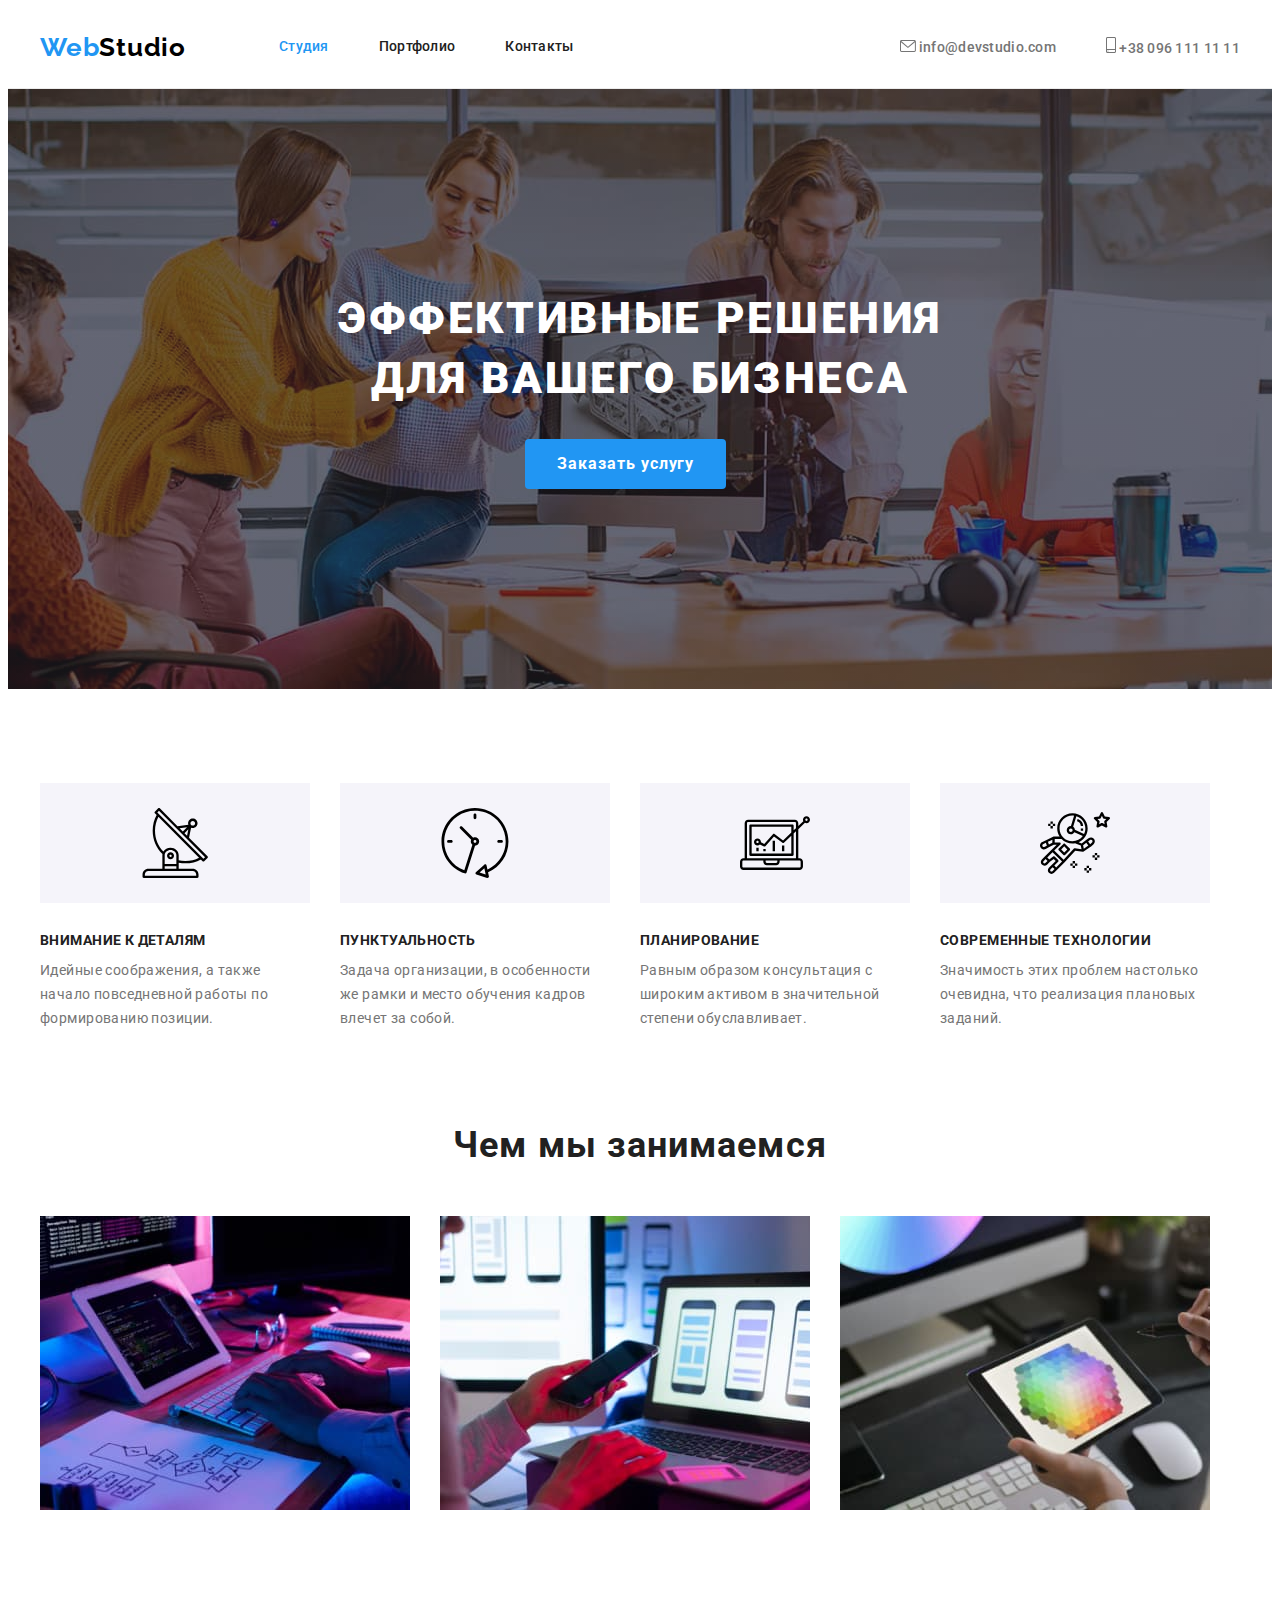
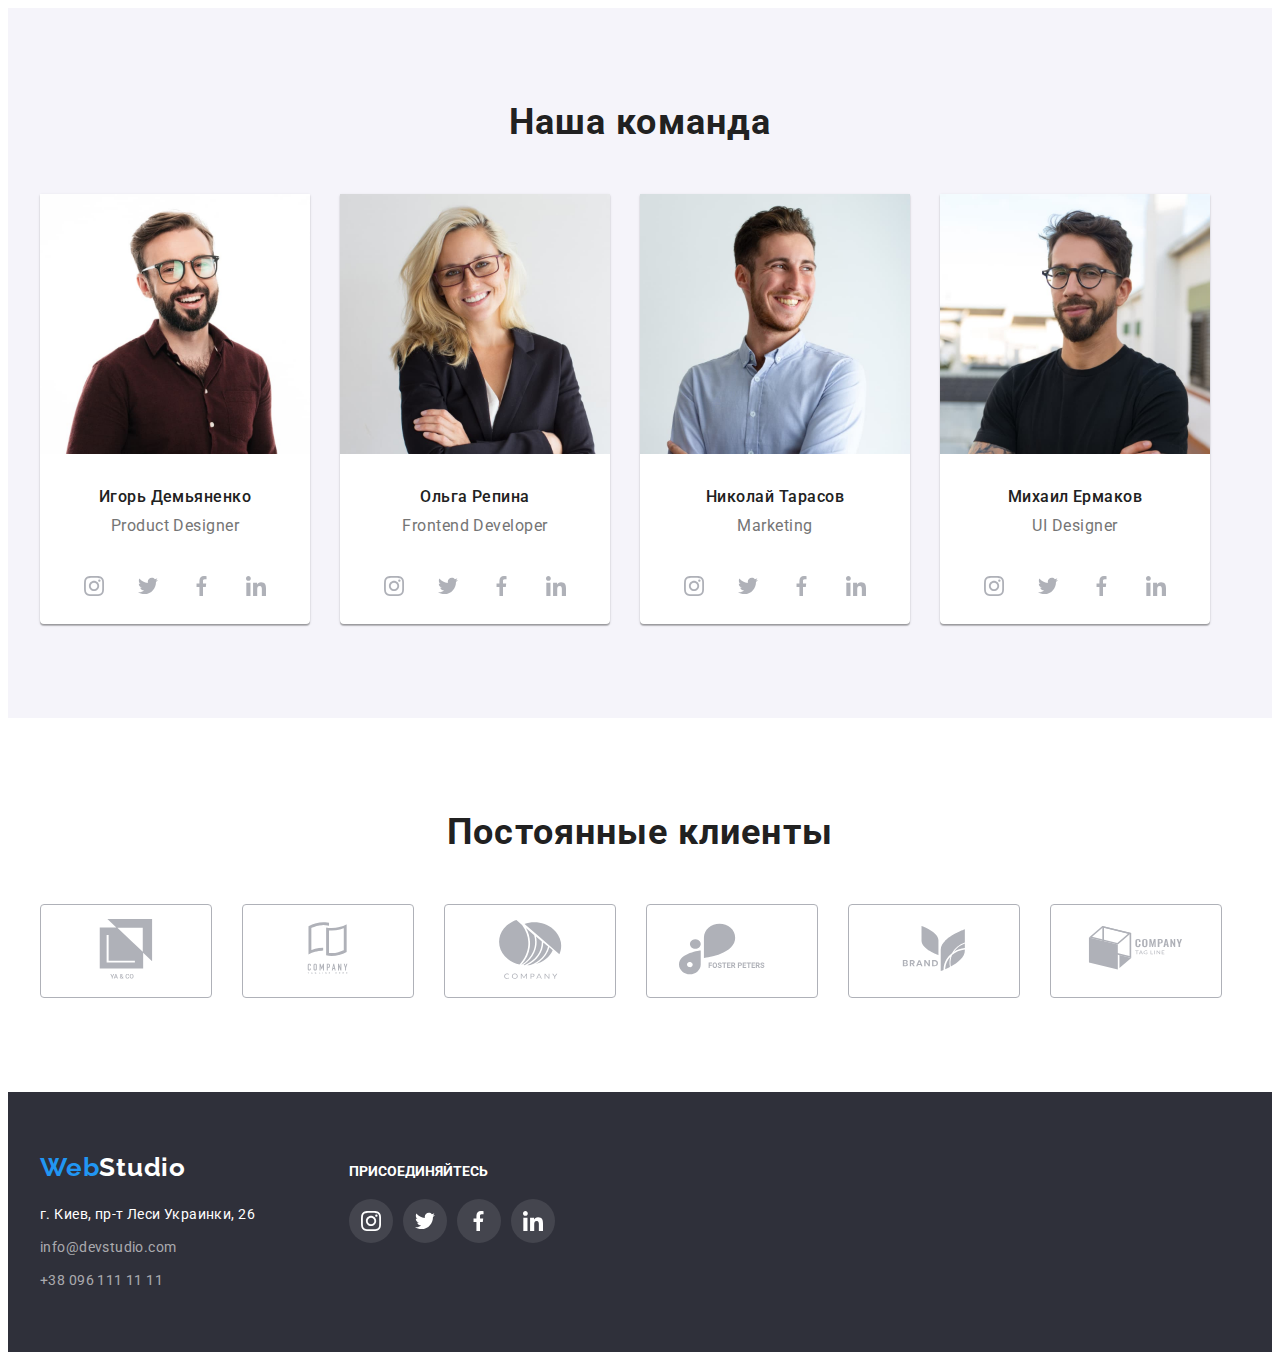
==== commit e4aad7ac: "final draft2" ====
--- a/index.html
+++ b/index.html
@@ -251,7 +251,7 @@
     <ul class="social-list">
     <li class="social-item">
         <a class="social-icon" href="https://www.instagram.com/">
-            <svg class="social-svg" width="20" height="20">
+            <svg class="social-svg" width="" height="">
                 <use href="./images/icons.svg#icon-instagram-2">
                 </use>
             </svg>
@@ -259,7 +259,7 @@
     </li>
     <li class="social-item">
         <a class="social-icon" href="https://twitter.com/">
-            <svg class="social-svg" width="20" height="20">
+            <svg class="social-svg" width="" height="">
                 <use href="./images/icons.svg#icon-twitter-1-1">
                 </use>
             </svg>
@@ -268,7 +268,7 @@
 
     <li class="social-item">
         <a class="social-icon" href="https://www.facebook.com/">
-            <svg class="social-svg" width="20" height="20">
+            <svg class="social-svg" width="" height="">
                 <use href="./images/icons.svg#icon-vector-facebook-1">
                 </use>
             </svg>
@@ -276,8 +276,8 @@
     </li>
     <li class="social-item">
         <a class="social-icon" href="https://www.linkedin.com/">
-            <svg class="social-svg" width="20" height="20">
-                <use href="./images/icons.svg#icon-linkedin-1-1" width="20" height="20">
+            <svg class="social-svg" width="" height="">
+                <use href="./images/icons.svg#icon-linkedin-1-1">
                 </use>
             </svg>
         </a>
--- a/css/styles.css
+++ b/css/styles.css
@@ -377,14 +377,15 @@
 line-height: 1.18;
 letter-spacing: 0.03em;
 text-align: center;
+margin-bottom:28px;
 color: var(--secondary-text-color);
+
 }
 
 .social-list {
     
     display: flex;
-    
-    width: 206px;
+        width: 206px;
     margin-right: auto;
     margin-left: auto;
     margin-top: 0;
@@ -397,12 +398,14 @@
 
 .social-item {
     width: 44px;
-        padding-top: 12px;
-    padding-bottom: 12px;
+    display: flex;
+    align-items: center;
+    justify-content: center;
+
+            /* padding-top: 12px; */
+    /* padding-bottom: 12px;
     padding-right: 12px;
-    padding-left: 12px;
-    
-    
+    padding-left: 12px; */
     }
 
 .social-list li:not(:last-child) {
@@ -410,8 +413,6 @@
     }
 
 .social-icon {
-    
-    display: block;
     color: #AFB1B8;
     width: 20px;
     height: 20px;
@@ -422,9 +423,8 @@
 fill: currentColor;
     }
 
-.social-icon:hover,
-.social-icon:focus {
-display: block;
+.social-item:hover,
+.social-item:focus {
 
 background-color: var(--primary-accent-color);
 color: #FFFFFF;
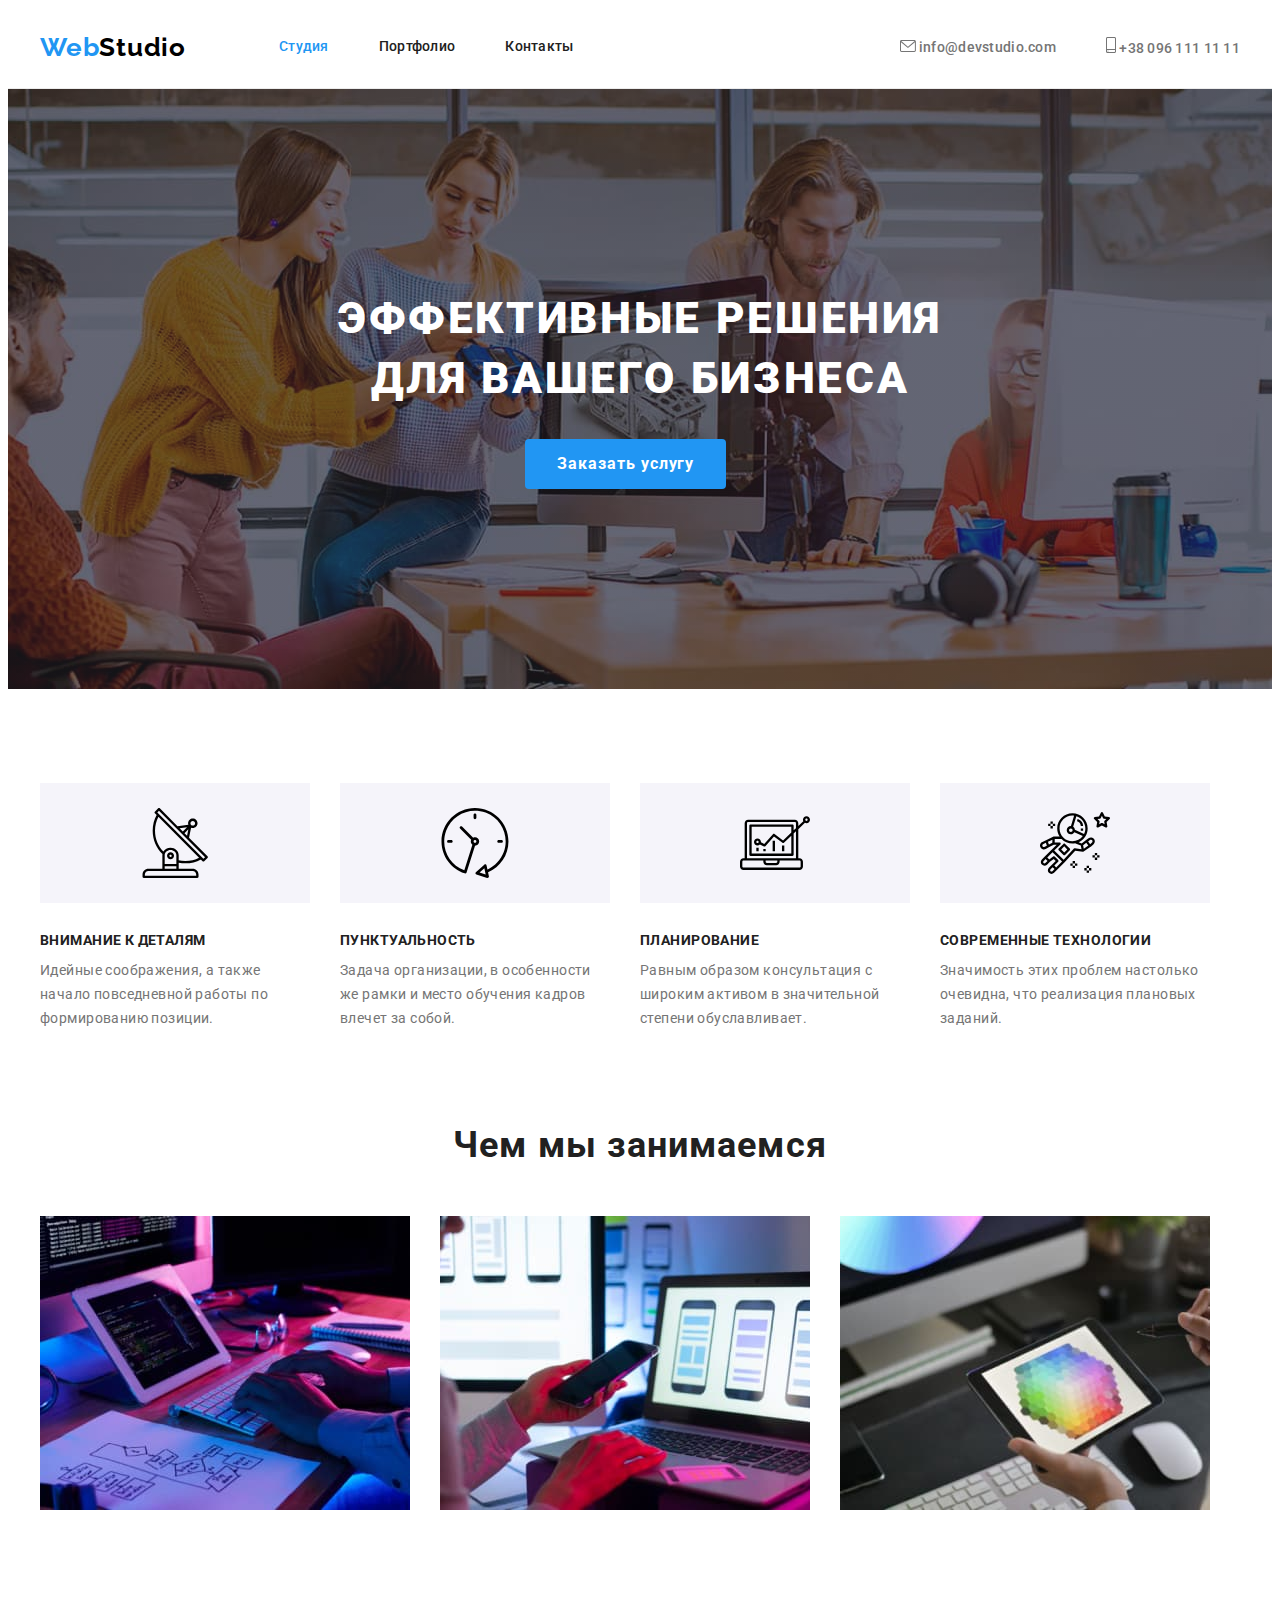
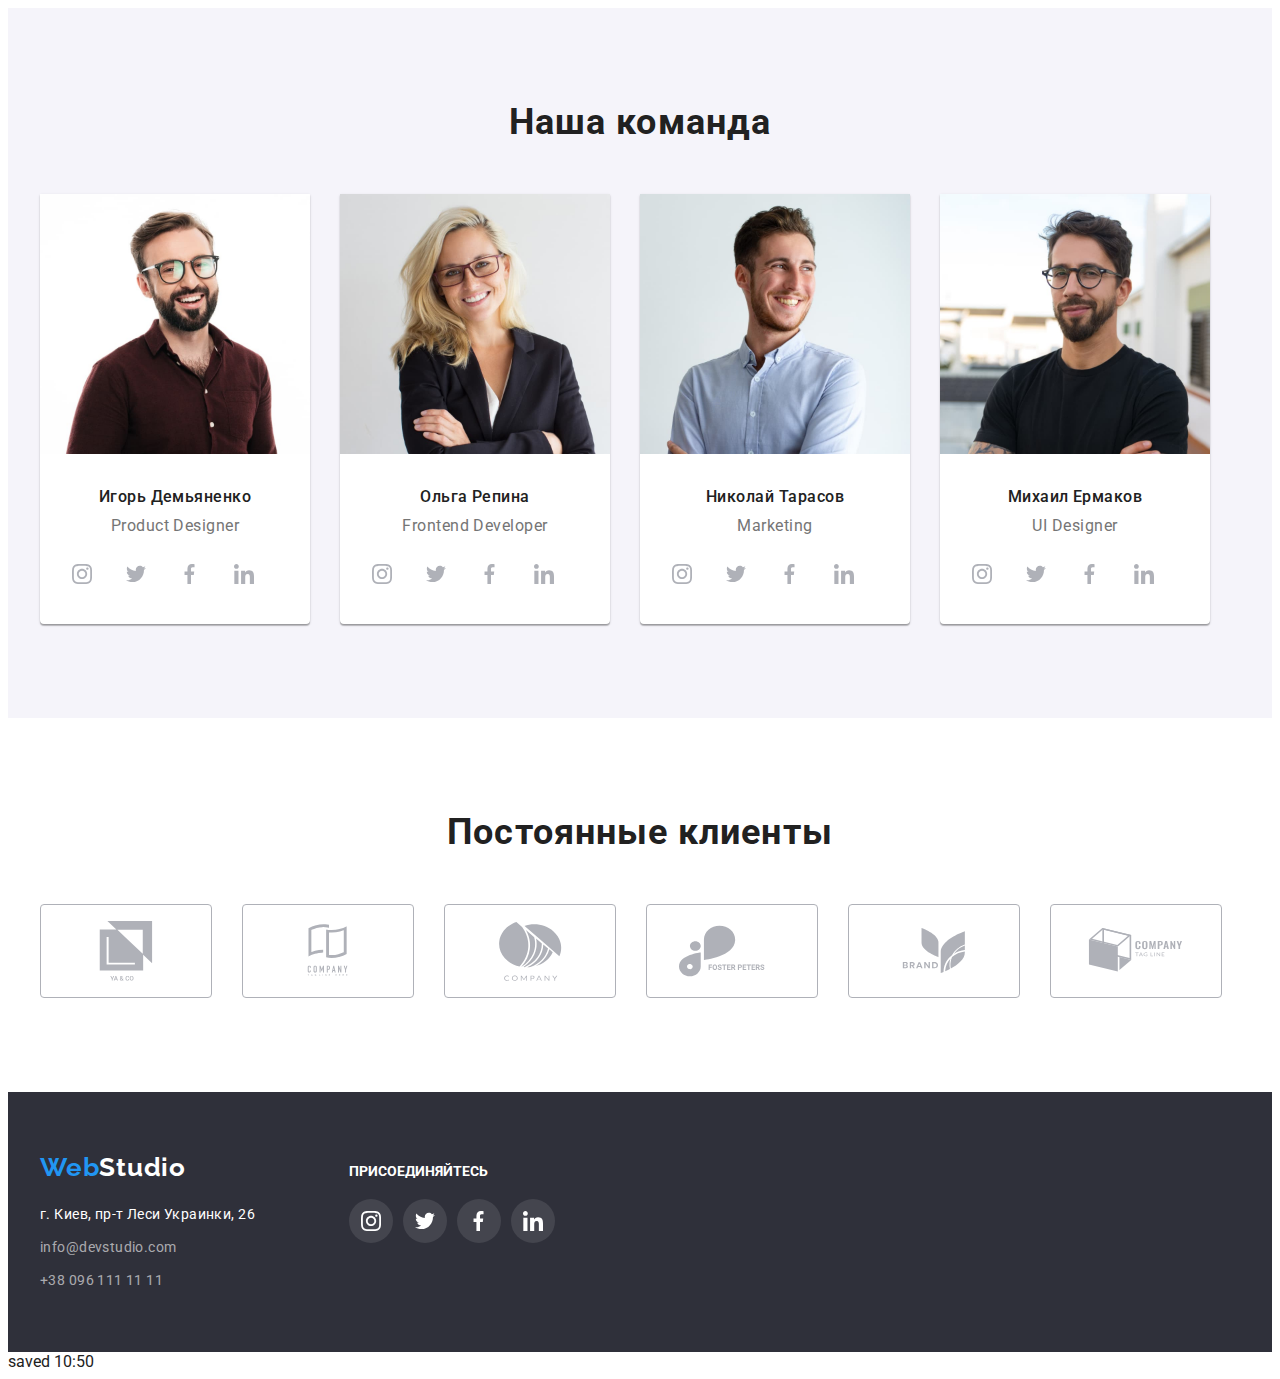
==== commit 90ff1667: "final draft2" ====
--- a/index.html
+++ b/index.html
@@ -251,7 +251,7 @@
     <ul class="social-list">
     <li class="social-item">
         <a class="social-icon" href="https://www.instagram.com/">
-            <svg class="social-svg" width="" height="">
+            <svg class="social-svg">
                 <use href="./images/icons.svg#icon-instagram-2">
                 </use>
             </svg>
@@ -259,7 +259,7 @@
     </li>
     <li class="social-item">
         <a class="social-icon" href="https://twitter.com/">
-            <svg class="social-svg" width="" height="">
+            <svg class="social-svg">
                 <use href="./images/icons.svg#icon-twitter-1-1">
                 </use>
             </svg>
@@ -268,7 +268,7 @@
 
     <li class="social-item">
         <a class="social-icon" href="https://www.facebook.com/">
-            <svg class="social-svg" width="" height="">
+            <svg class="social-svg">
                 <use href="./images/icons.svg#icon-vector-facebook-1">
                 </use>
             </svg>
@@ -276,7 +276,7 @@
     </li>
     <li class="social-item">
         <a class="social-icon" href="https://www.linkedin.com/">
-            <svg class="social-svg" width="" height="">
+            <svg class="social-svg">
                 <use href="./images/icons.svg#icon-linkedin-1-1">
                 </use>
             </svg>
@@ -299,7 +299,7 @@
             <ul class="social-list">
                 <li class="social-item">
                     <a class="social-icon" href="https://www.instagram.com/">
-                        <svg class="social-svg" width="20" height="20">
+                        <svg class="social-svg">
                             <use href="./images/icons.svg#icon-instagram-2">
                             </use>
                         </svg>
@@ -307,7 +307,7 @@
                 </li>
                 <li class="social-item">
                     <a class="social-icon" href="https://twitter.com/">
-                        <svg class="social-svg" width="20" height="20">
+                        <svg class="social-svg">
                             <use href="./images/icons.svg#icon-twitter-1-1">
                             </use>
                         </svg>
@@ -316,7 +316,7 @@
             
                 <li class="social-item">
                     <a class="social-icon" href="https://www.facebook.com/">
-                        <svg class="social-svg" width="20" height="20">
+                        <svg class="social-svg">
                             <use href="./images/icons.svg#icon-vector-facebook-1">
                             </use>
                         </svg>
@@ -324,8 +324,8 @@
                 </li>
                 <li class="social-item">
                     <a class="social-icon" href="https://www.linkedin.com/">
-                        <svg class="social-svg" width="20" height="20">
-                            <use href="./images/icons.svg#icon-linkedin-1-1" width="20" height="20">
+                        <svg class="social-svg">
+                            <use href="./images/icons.svg#icon-linkedin-1-1">
                             </use>
                         </svg>
                     </a>
@@ -333,7 +333,6 @@
             </ul>
                          
         </div>
-
                         </li>
 
 
@@ -395,7 +394,7 @@
 <ul class="social-list">
     <li class="social-item">
 <a class="social-icon" href="https://www.instagram.com/">
-    <svg class="social-svg" width="20" height="20">
+    <svg class="social-svg">
         <use href="./images/icons.svg#icon-instagram-2">
         </use>
     </svg>
@@ -403,7 +402,7 @@
     </li>
     <li class="social-item">
         <a class="social-icon" href="https://twitter.com/">
-            <svg class="social-svg" width="20" height="20">
+            <svg class="social-svg">
                 <use href="./images/icons.svg#icon-twitter-1-1">
                 </use>
             </svg>
@@ -412,7 +411,7 @@
 
     <li class="social-item">
         <a class="social-icon" href="https://www.facebook.com/">
-            <svg class="social-svg" width="20" height="20">
+            <svg class="social-svg">
                 <use href="./images/icons.svg#icon-vector-facebook-1">
                 </use>
             </svg>
@@ -420,7 +419,7 @@
     </li>
     <li class="social-item">
         <a class="social-icon" href="https://www.linkedin.com/">
-            <svg class="social-svg" width="20" height="20">
+            <svg class="social-svg">
                 <use href="./images/icons.svg#icon-linkedin-1-1" width="20" height="20">
                 </use>
             </svg>
@@ -444,7 +443,7 @@
 
         <ul class="list clients-list">
 
-            <li class="clients-list-item">
+            <li>
 
 <a class="clients-link" href="">
     <svg class="clients-icon" width="106" height="60">
@@ -455,7 +454,7 @@
                                      
             </li>
             
-            <li class="clients-list-item">
+            <li>
 
 <a class="clients-link" href="">
     <svg class="clients-icon" width="106" height="60">
@@ -466,7 +465,7 @@
 
             </li>
 
-            <li class="clients-list-item">
+            <li>
     <a class="clients-link" href="">
         <svg class="clients-icon" width="106" height="60">
             <use href="./images/icons.svg#icon-company-1">
@@ -477,7 +476,7 @@
                
                 </li>
 
-            <li class="clients-list-item">
+            <li>
                 <a class="clients-link" href="">
                     <svg class="clients-icon" width="106" height="60">
                         <use href="./images/icons.svg#icon-foster-poster">
@@ -488,7 +487,7 @@
                 
             </li>
 
-            <li class="clients-list-item">
+            <li>
                 
             <a class="clients-link" href="">
                 <svg class="clients-icon" width="106" height="60">
@@ -499,7 +498,7 @@
             
             </li>
 
-            <li class="clients-list-item">
+            <li>
             <a class="clients-link" href="">
                 <svg class="clients-icon" width="106" height="60">
                     <use href="./images/icons.svg#icon-tag-line">
@@ -607,38 +606,4 @@
 </body>
 </html>
 
-<!-- 
-    <li class="social-item">
-        <a class="social-icon" href="https://www.instagram.com/">
-            <svg class="social-svg" width="20" height="20">
-                <use href="./images/icons.svg#icon-instagram-2">
-                </use>
-            </svg>
-        </a>
-    </li>
-    <li class="social-item">
-        <a class="social-icon" href="https://twitter.com/">
-            <svg class="social-svg" width="20" height="20">
-                <use href="./images/icons.svg#icon-twitter-1-1">
-                </use>
-            </svg>
-        </a>
-    </li>
-
-    <li class="social-item">
-        <a class="social-icon" href="https://www.facebook.com/">
-            <svg class="social-svg" width="20" height="20">
-                <use href="./images/icons.svg#icon-vector-facebook-1">
-                </use>
-            </svg>
-        </a>
-    </li>
-    <li class="social-item">
-        <a class="social-icon" href="https://www.linkedin.com/">
-            <svg class="social-svg" width="20" height="20">
-                <use href="./images/icons.svg#icon-linkedin-1-1" width="20" height="20">
-                </use>
-            </svg>
-        </a>
-    </li>
-</ul> -->+saved 10:50--- a/css/styles.css
+++ b/css/styles.css
@@ -385,7 +385,8 @@
 .social-list {
     
     display: flex;
-        width: 206px;
+    width: 206px;
+    justify-content: center;
     margin-right: auto;
     margin-left: auto;
     margin-top: 0;
@@ -398,38 +399,40 @@
 
 .social-item {
     width: 44px;
+    height: 44px;
+ 
+    }
+
+.social-list li:not(:last-child) {
+        margin-right: 10px;
+    }
+
+.social-icon {
+    color: #AFB1B8;
+    width: 44px;
+    height: 44px;
+    border-radius: 50%
     display: flex;
     align-items: center;
     justify-content: center;
-
-            /* padding-top: 12px; */
-    /* padding-bottom: 12px;
-    padding-right: 12px;
-    padding-left: 12px; */
-    }
-
-.social-list li:not(:last-child) {
-        margin-right: 10px;
-    }
-
-.social-icon {
-    color: #AFB1B8;
+    
+    
+    }
+
+.social-svg {
     width: 20px;
     height: 20px;
-    border-radius: 50%
-           }
-
-.social-svg {
-fill: currentColor;
-    }
-
-.social-item:hover,
-.social-item:focus {
+    fill: currentColor;
+    }
+
+.social-icon:hover,
+.social-icon:focus {
 
 background-color: var(--primary-accent-color);
 color: #FFFFFF;
 box-shadow:
-0 0 0 12px  var(--primary-accent-color); 
+0 0 0 12px  var(--primary-accent-color);
+border-radius: 12px;
 }
 
 /* SECTION CLIENTS */
@@ -443,29 +446,33 @@
     margin-right: 30px;
 }
 
-.clients-list-item {
-    display: flex;
-    justify-content: center;
-    align-items: center;
-    width: 170px;
-    min-height: 92px;
-    border: 1px solid #AFB1B8;
-    border-radius: 4px;}
-
+    
+  
+.clients-link {
+        display: flex;
+        width: 170px;
+        min-height: 92px;
+        justify-content: center;
+        align-items: center;
+        border: 1px solid #AFB1B8;
+        border-radius: 4px;
+        color: #AFB1B8;
+        }
+    
     .clients-icon {
-        fill: #AFB1B8;
-    }
-
-.clients-list-item:hover,
-.clients-list-item:focus {
-
+        fill: currentColor;
+            }
+
+.clients-link:hover {
+border: 1px solid var(--primary-accent-color);
+fill: var(--primary-accent-color);
+color: var(--primary-accent-color);
+}
+
+.clients-link:focus {
     border: 1px solid var(--primary-accent-color);
-
-}
-
-.clients-icon:hover,
-.clients-icon:focus {
     fill: var(--primary-accent-color);
+    color: var(--primary-accent-color);
 }
 
 
@@ -670,3 +677,4 @@
  .portfolio-cards-link {
     text-decoration: none;
  }
+saved 10:50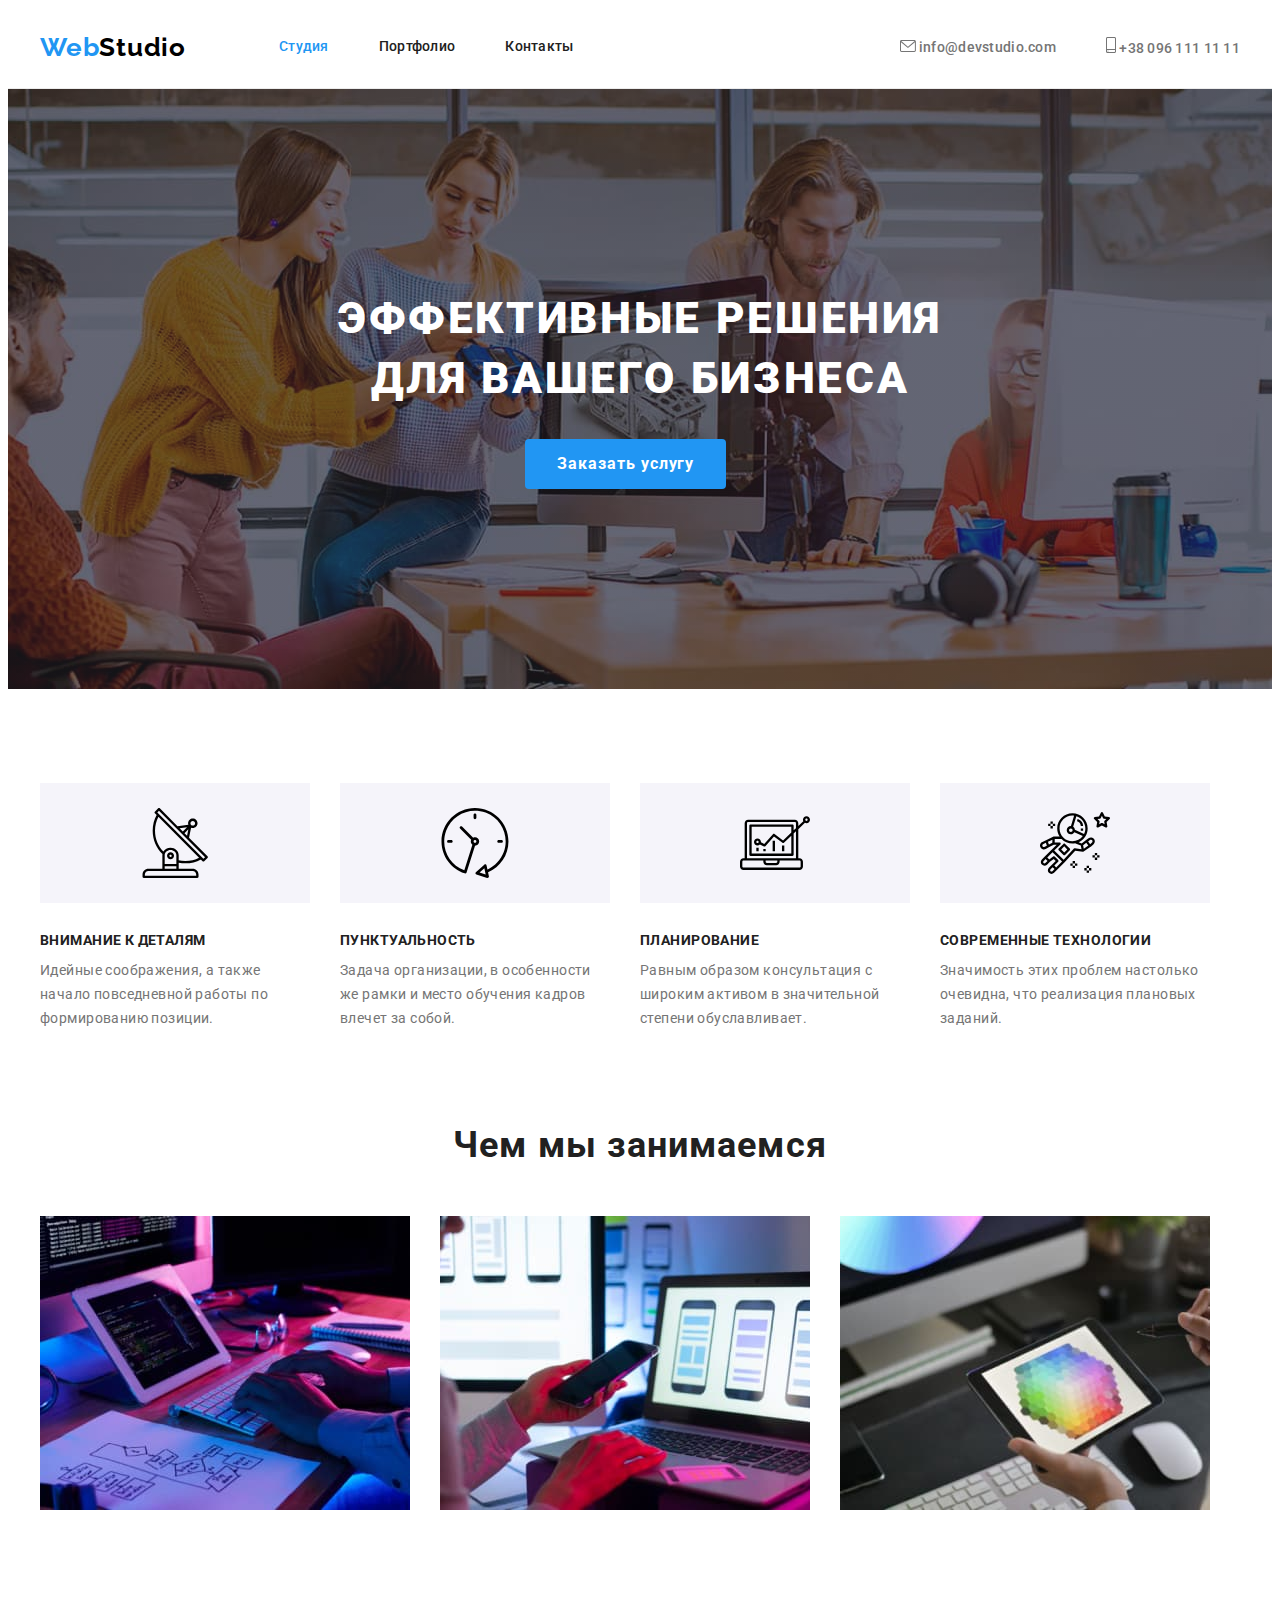
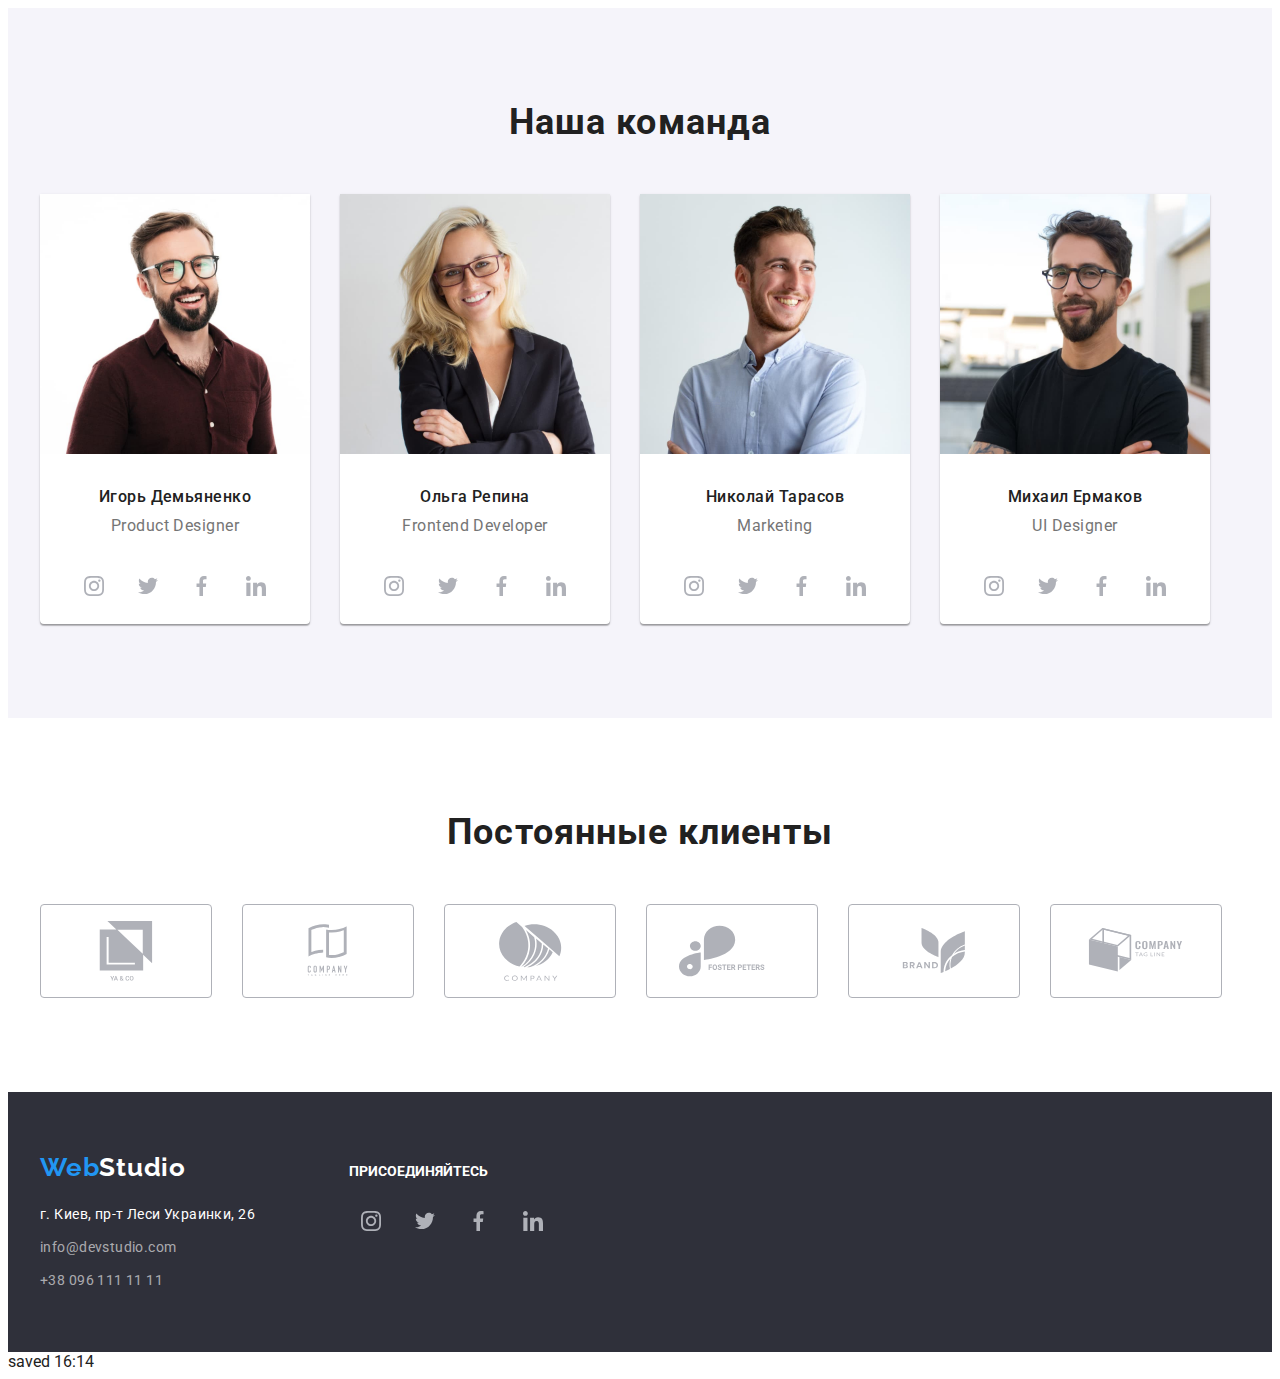
==== commit bb31bc28: "final" ====
--- a/index.html
+++ b/index.html
@@ -561,7 +561,48 @@
     <div class="footer-box-2">
         <h3 class="footer-message">присоединяйтесь</h3>
 
-        <ul class="social-list footer-section2-list">
+<!-- FOOTER-SOCIAL LINKS -->
+
+<ul class="social-list">
+    <li class="social-item">
+        <a class="social-icon" href="https://www.instagram.com/">
+            <svg class="social-svg">
+                <use href="./images/icons.svg#icon-instagram-2">
+                </use>
+            </svg>
+        </a>
+    </li>
+    <li class="social-item">
+        <a class="social-icon" href="https://twitter.com/">
+            <svg class="social-svg">
+                <use href="./images/icons.svg#icon-twitter-1-1">
+                </use>
+            </svg>
+        </a>
+    </li>
+
+    <li class="social-item">
+        <a class="social-icon" href="https://www.facebook.com/">
+            <svg class="social-svg">
+                <use href="./images/icons.svg#icon-vector-facebook-1">
+                </use>
+            </svg>
+        </a>
+    </li>
+    <li class="social-item">
+        <a class="social-icon" href="https://www.linkedin.com/">
+            <svg class="social-svg">
+                <use href="./images/icons.svg#icon-linkedin-1-1">
+                </use>
+            </svg>
+        </a>
+    </li>
+</ul>
+
+
+
+
+        <!-- <ul class="social-list footer-section2-list">
             <li class="footer-social-item footer-section2-">
                 <a class="social-icon" href="https://www.instagram.com/">
                     <svg class="footer-social-svg" width="20" height="20">
@@ -595,7 +636,7 @@
                     </svg>
             </a>
             </li>
-        </ul>
+        </ul> -->
     </div>
 
 
@@ -606,4 +647,4 @@
 </body>
 </html>
 
-saved 10:50+saved 16:14--- a/css/styles.css
+++ b/css/styles.css
@@ -398,9 +398,9 @@
 }
 
 .social-item {
-    width: 44px;
+    /* width: 44px;
     height: 44px;
- 
+  */
     }
 
 .social-list li:not(:last-child) {
@@ -411,7 +411,7 @@
     color: #AFB1B8;
     width: 44px;
     height: 44px;
-    border-radius: 50%
+    border-radius: 50%;
     display: flex;
     align-items: center;
     justify-content: center;
@@ -427,12 +427,12 @@
 
 .social-icon:hover,
 .social-icon:focus {
-
+color: #FFFFFF;
 background-color: var(--primary-accent-color);
-color: #FFFFFF;
+/* 
 box-shadow:
 0 0 0 12px  var(--primary-accent-color);
-border-radius: 12px;
+border-radius: 12px; */
 }
 
 /* SECTION CLIENTS */
@@ -507,7 +507,7 @@
         color: white;
 }
 
-.footer-social-item {
+/* .footer-social-item {
     width: 44px;
     padding-top: 12px;
     padding-bottom: 12px;
@@ -515,7 +515,7 @@
     padding-left: 12px;
     border-radius: 22px;
     
-    background-color: rgba(255, 255, 255, 0.1);
+    background-color: rgba(255, 255, 255, 0.1); */
 
 }
 
@@ -677,4 +677,4 @@
  .portfolio-cards-link {
     text-decoration: none;
  }
-saved 10:50+saved 16:14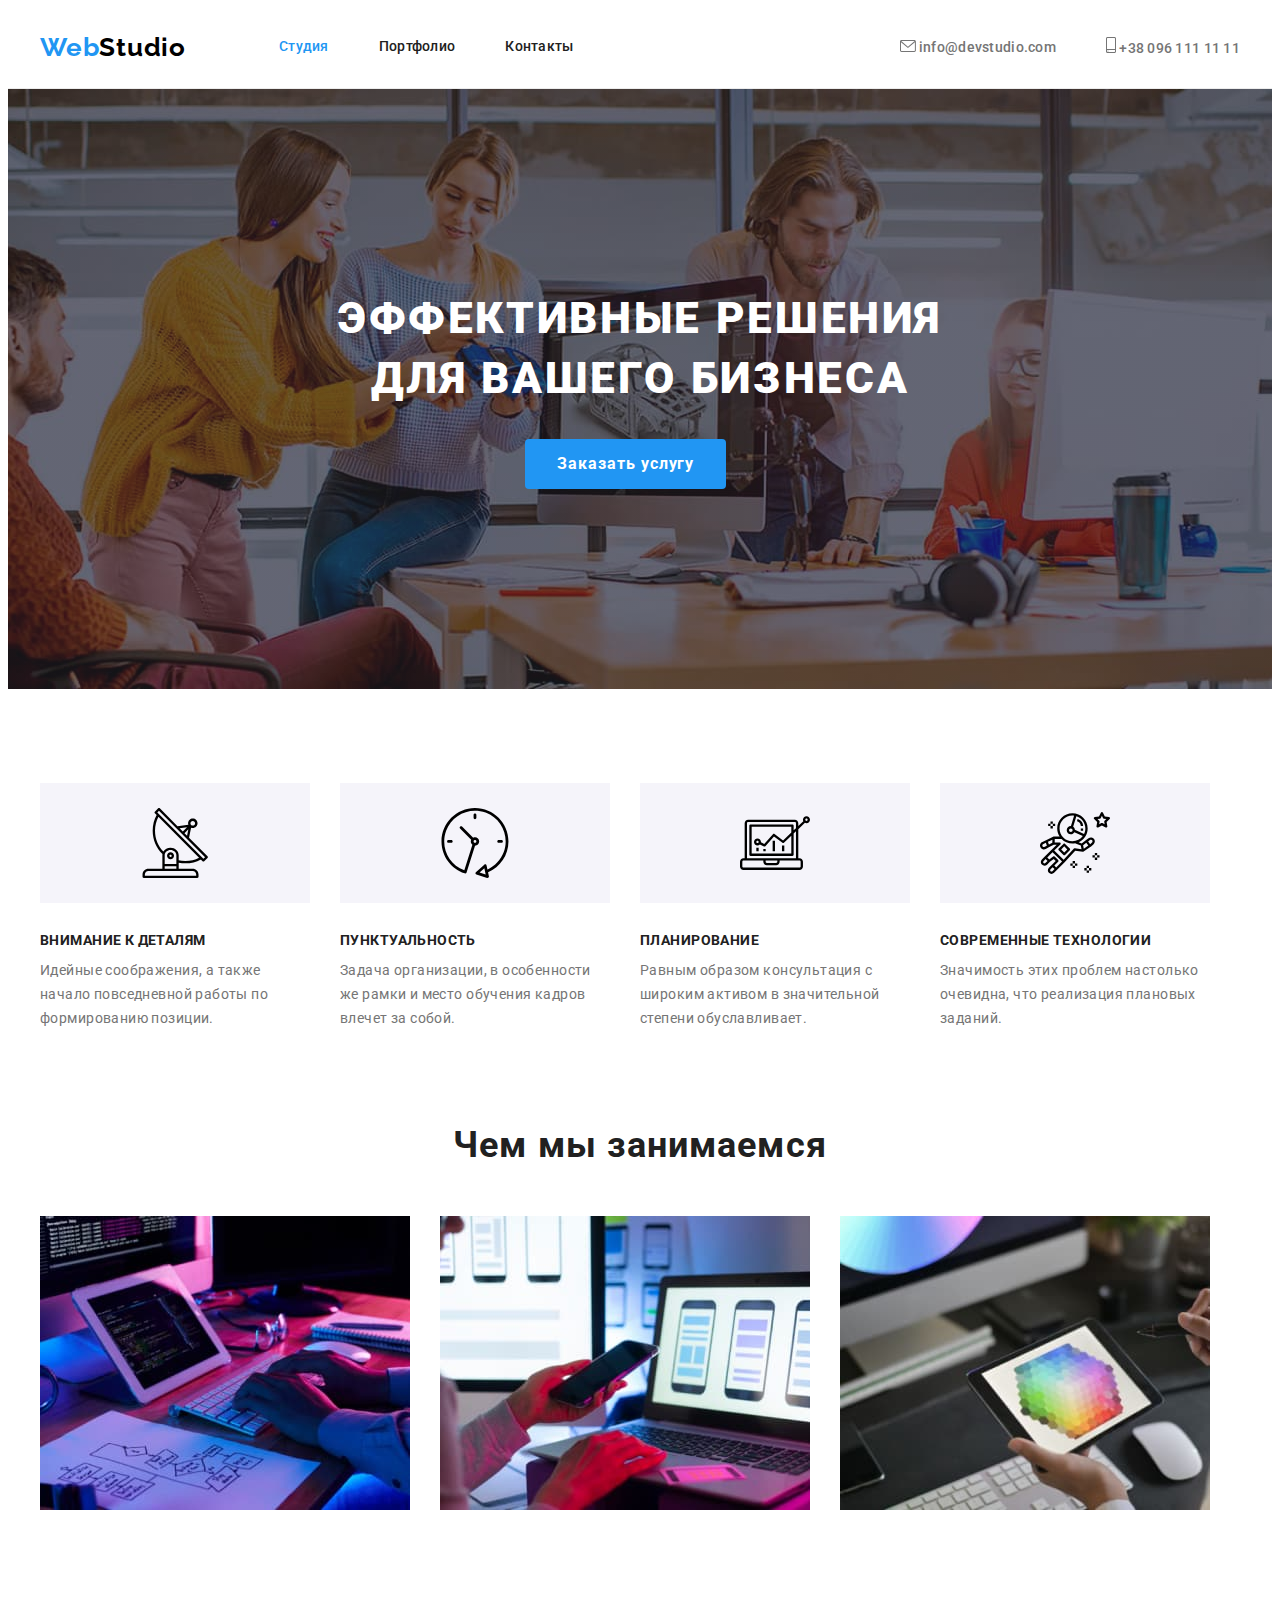
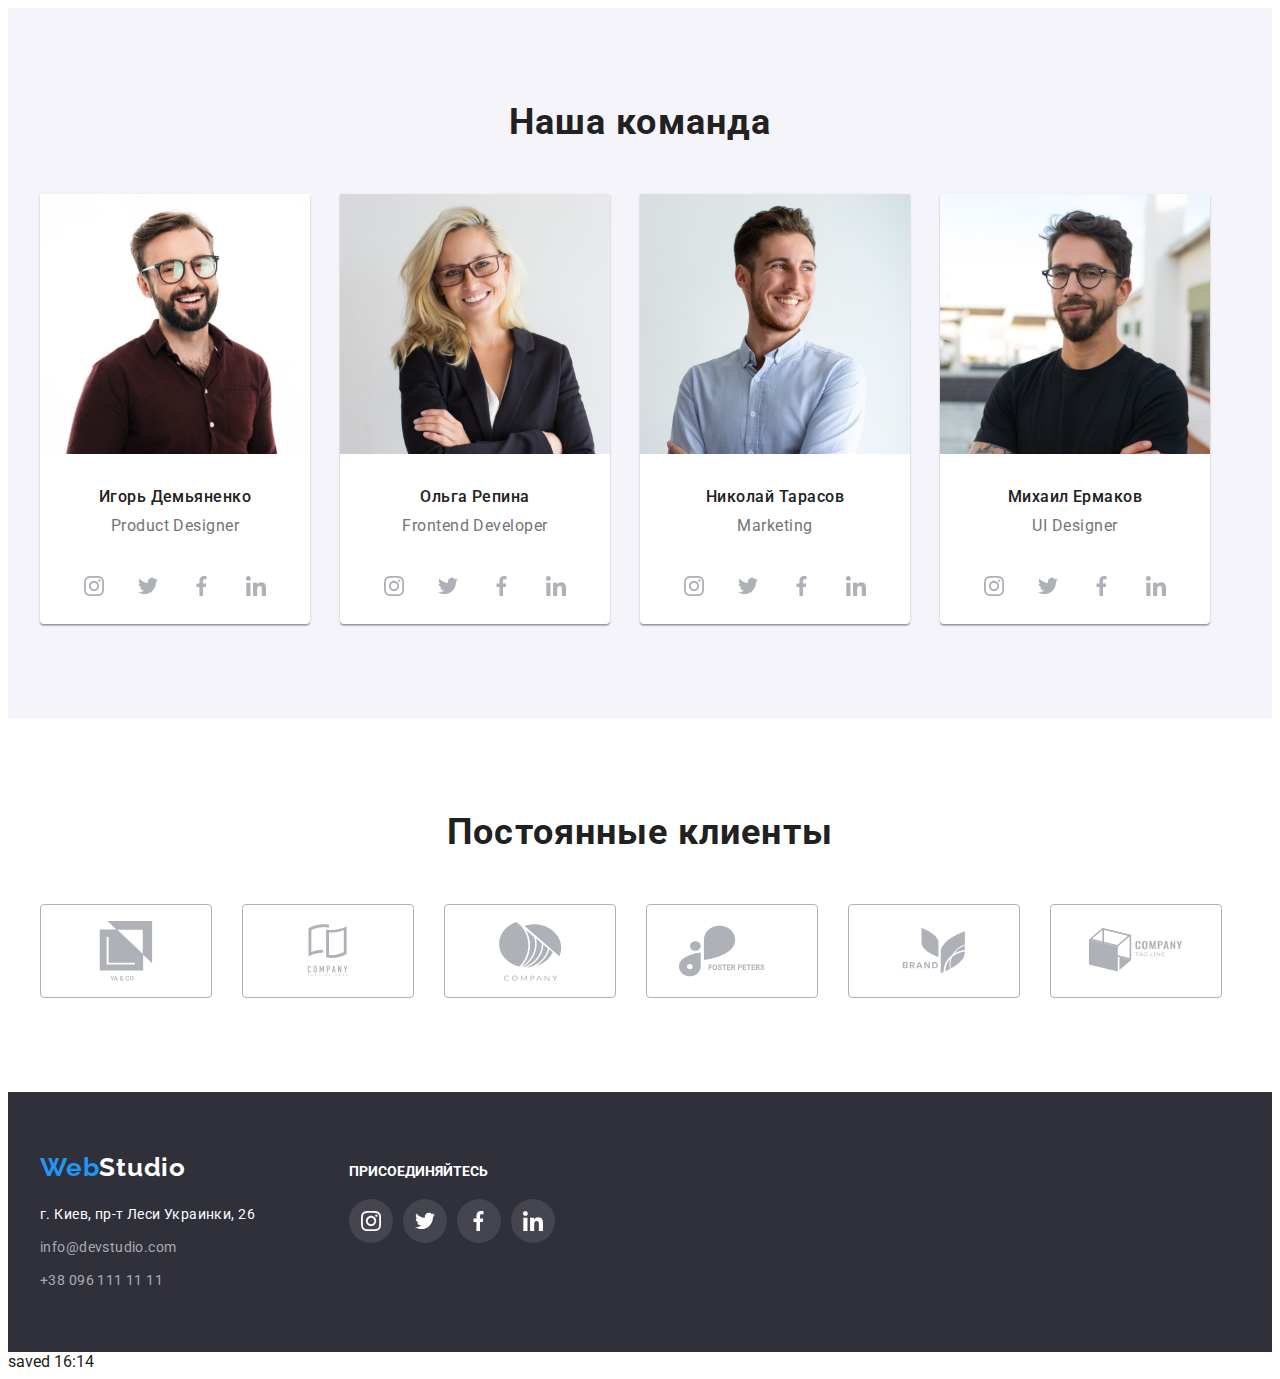
==== commit 7a11811e: "final" ====
--- a/index.html
+++ b/index.html
@@ -565,7 +565,7 @@
 
 <ul class="social-list">
     <li class="social-item">
-        <a class="social-icon" href="https://www.instagram.com/">
+        <a class="social-icon footer-icon" href="https://www.instagram.com/">
             <svg class="social-svg">
                 <use href="./images/icons.svg#icon-instagram-2">
                 </use>
@@ -573,7 +573,7 @@
         </a>
     </li>
     <li class="social-item">
-        <a class="social-icon" href="https://twitter.com/">
+        <a class="social-icon footer-icon" href="https://twitter.com/">
             <svg class="social-svg">
                 <use href="./images/icons.svg#icon-twitter-1-1">
                 </use>
@@ -582,7 +582,7 @@
     </li>
 
     <li class="social-item">
-        <a class="social-icon" href="https://www.facebook.com/">
+        <a class="social-icon footer-icon" href="https://www.facebook.com/">
             <svg class="social-svg">
                 <use href="./images/icons.svg#icon-vector-facebook-1">
                 </use>
@@ -590,7 +590,7 @@
         </a>
     </li>
     <li class="social-item">
-        <a class="social-icon" href="https://www.linkedin.com/">
+        <a class="social-icon footer-icon" href="https://www.linkedin.com/">
             <svg class="social-svg">
                 <use href="./images/icons.svg#icon-linkedin-1-1">
                 </use>
@@ -601,42 +601,6 @@
 
 
 
-
-        <!-- <ul class="social-list footer-section2-list">
-            <li class="footer-social-item footer-section2-">
-                <a class="social-icon" href="https://www.instagram.com/">
-                    <svg class="footer-social-svg" width="20" height="20">
-                        <use href="./images/icons.svg#icon-instagram-2">
-                        </use>
-                    </svg>
-                </a>
-            </li>
-            <li class="footer-social-item">
-                <a class="footer-social-icon" href="https://twitter.com/">
-                    <svg class="footer-social-svg" width="20" height="20">
-                      <use href="./images/icons.svg#icon-twitter-1-1">
-                     </use>
-                    </svg>
-                </a>
-            </li>
-
-            <li class="footer-social-item">
-                <a class="social-icon" href="https://www.facebook.com/">
-                    <svg class="footer-social-svg" width="20" height="20">
-                    <use href="./images/icons.svg#icon-vector-facebook-1">
-                    </use>
-                    </svg>
-                </a>
-            </li>
-            <li class="footer-social-item">
-                <a class="social-icon" href="https://www.linkedin.com/">
-                    <svg class="footer-social-svg" width="20" height="20">
-                    <use href="./images/icons.svg#icon-linkedin-1-1" width="20" height="20">
-                    </use>
-                    </svg>
-            </a>
-            </li>
-        </ul> -->
     </div>
 
 
--- a/css/styles.css
+++ b/css/styles.css
@@ -397,11 +397,6 @@
 
 }
 
-.social-item {
-    /* width: 44px;
-    height: 44px;
-  */
-    }
 
 .social-list li:not(:last-child) {
         margin-right: 10px;
@@ -429,10 +424,7 @@
 .social-icon:focus {
 color: #FFFFFF;
 background-color: var(--primary-accent-color);
-/* 
-box-shadow:
-0 0 0 12px  var(--primary-accent-color);
-border-radius: 12px; */
+
 }
 
 /* SECTION CLIENTS */
@@ -507,27 +499,12 @@
         color: white;
 }
 
-/* .footer-social-item {
-    width: 44px;
-    padding-top: 12px;
-    padding-bottom: 12px;
-    padding-right: 12px;
-    padding-left: 12px;
-    border-radius: 22px;
-    
-    background-color: rgba(255, 255, 255, 0.1); */
-
-}
-
-.footer-social-item:hover,
-.footer-social-item:focus {
-    border-radius: 22px;
-    background-color: var(--primary-accent-color);
-}
-
-.footer-social-svg {
-   fill: #FFFFFF;
-}
+
+.footer-icon{
+    background-color:rgba(255, 255, 255, 0.1);
+    color: white;
+}
+
 
 .logo-link-footer {
     padding-bottom: 20px;
@@ -677,4 +654,3 @@
  .portfolio-cards-link {
     text-decoration: none;
  }
-saved 16:14